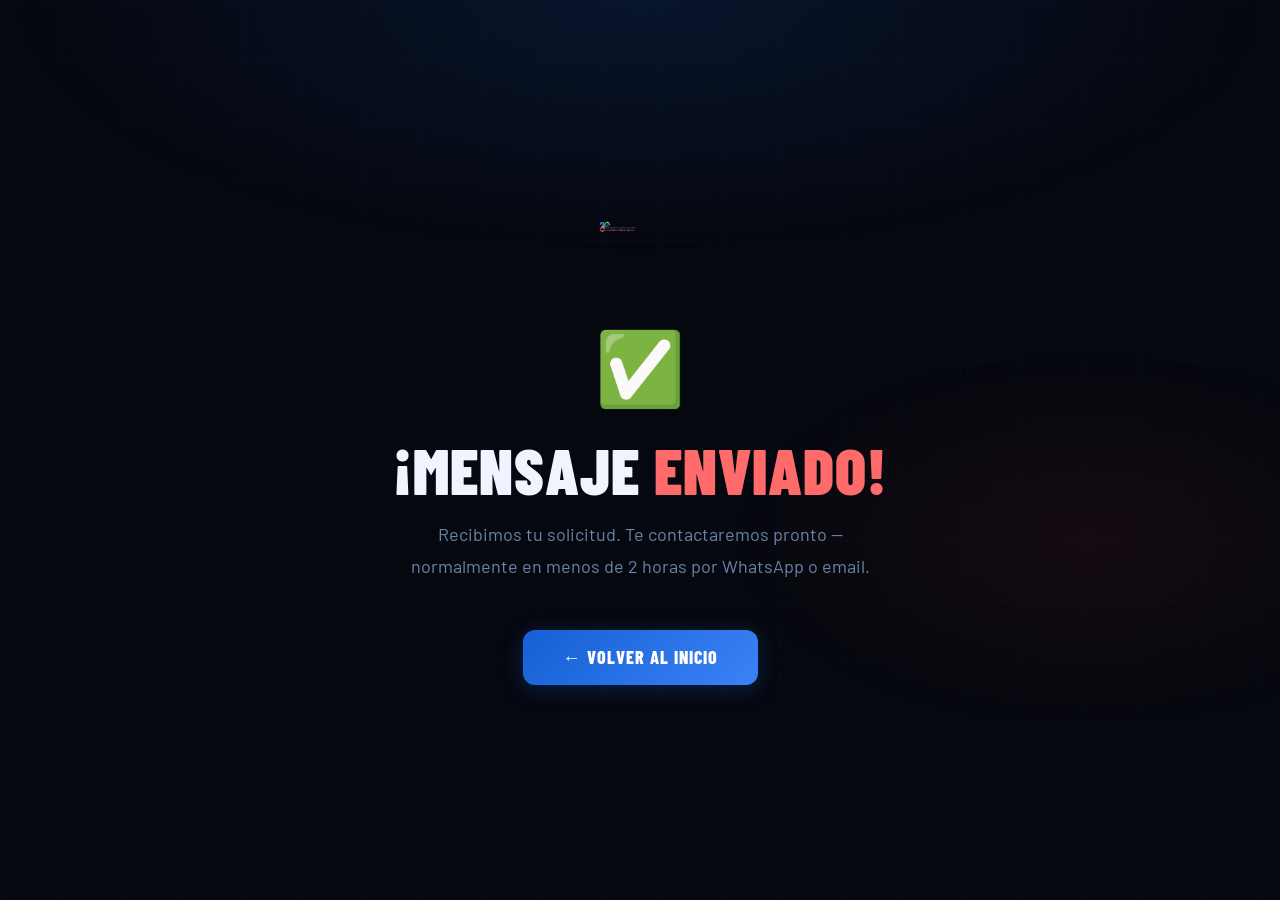
==== pages/gracias.html @ ab65d302 "fix: agregar página de confirmación formulario" ====
<!DOCTYPE html>
<html lang="es">
<head>
  <meta charset="UTF-8"/>
  <meta name="viewport" content="width=device-width, initial-scale=1.0"/>
  <title>Mensaje enviado — R.G Smart Technology</title>
  <link rel="preconnect" href="https://fonts.googleapis.com"/>
  <link rel="preconnect" href="https://fonts.gstatic.com" crossorigin/>
  <link href="https://fonts.googleapis.com/css2?family=Barlow+Condensed:wght@700;900&family=Barlow:wght@400;600&family=JetBrains+Mono:wght@500&display=swap" rel="stylesheet"/>
  <link rel="stylesheet" href="../assets/css/style.css">
  <style>
    .gracias-wrap{min-height:100vh;display:flex;flex-direction:column;align-items:center;justify-content:center;text-align:center;padding:40px 5%;position:relative;z-index:1}
    .gracias-ico{font-size:72px;margin-bottom:24px;animation:fu .6s ease forwards}
    .gracias-titulo{font-family:'Barlow Condensed',sans-serif;font-size:clamp(36px,6vw,64px);font-weight:900;text-transform:uppercase;letter-spacing:1px;margin-bottom:16px;line-height:1.05}
    .gracias-titulo span{color:var(--red-lt)}
    .gracias-sub{font-size:18px;color:var(--gray);line-height:1.75;max-width:480px;margin:0 auto 48px}
    .gracias-back{display:inline-flex;align-items:center;gap:10px;background:linear-gradient(135deg,var(--blue),var(--blue-lt));color:#fff;padding:16px 40px;border-radius:12px;font-family:'Barlow Condensed',sans-serif;font-size:18px;font-weight:800;text-transform:uppercase;letter-spacing:1px;text-decoration:none;box-shadow:0 4px 20px rgba(21,96,212,0.3);transition:transform .2s,box-shadow .2s}
    .gracias-back:hover{transform:translateY(-2px);box-shadow:0 8px 32px rgba(21,96,212,0.5)}
    .gracias-logo{margin-bottom:48px}
    .gracias-logo img{height:56px;width:auto}
  </style>
</head>
<body>

<div class="gracias-wrap">
  <div class="gracias-logo">
    <a href="../index.html"><img src="../assets/img/logo.png" alt="R.G Smart Technology"/></a>
  </div>
  <div class="gracias-ico">✅</div>
  <h1 class="gracias-titulo fu d1">¡Mensaje <span>enviado!</span></h1>
  <p class="gracias-sub fu d2">Recibimos tu solicitud. Te contactaremos pronto — normalmente en menos de 2 horas por WhatsApp o email.</p>
  <a href="../index.html" class="gracias-back fu d3">← Volver al inicio</a>
</div>

</body>
</html>
---- assets/css/style.css ----
:root{--bg:#06080F;--bg2:#0A0D1A;--card:rgba(255,255,255,0.04);--blue:#1560D4;--blue-lt:#3B82F6;--red:#E53935;--red-lt:#FF6B6B;--cyan:#00BFFF;--white:#F0F4FF;--gray:#6B84A8;--border:rgba(255,255,255,0.07);--nav-h:90px}
    *,*::before,*::after{box-sizing:border-box;margin:0;padding:0}
    html{scroll-behavior:smooth}
    body{font-family:'Barlow',sans-serif;background:var(--bg);color:var(--white);overflow-x:hidden}
    body::before{content:'';position:fixed;inset:0;z-index:0;pointer-events:none;background-image:linear-gradient(rgba(21,96,212,0.04) 1px,transparent 1px),linear-gradient(90deg,rgba(21,96,212,0.04) 1px,transparent 1px);background-size:60px 60px}
    body::after{content:'';position:fixed;inset:0;z-index:0;pointer-events:none;background:radial-gradient(ellipse 70% 40% at 50% 0%,rgba(21,96,212,0.15),transparent 70%),radial-gradient(ellipse 40% 30% at 85% 60%,rgba(229,57,53,0.07),transparent 70%)}

    /* NAV BLANCO */
    nav{position:fixed;top:0;left:0;right:0;z-index:200;height:var(--nav-h);display:flex;align-items:center;justify-content:space-between;padding:0 5%;background:#FFFFFF;box-shadow:0 2px 20px rgba(0,0,0,0.10),0 1px 0 rgba(0,0,0,0.05)}
    .nav-logo{display:flex;align-items:center;text-decoration:none}
    .nav-logo img{height:68px;width:auto;max-width:420px;object-fit:contain;display:block}
    .nav-links{display:flex;gap:32px;list-style:none}
    .nav-links a{color:#374151;font-size:14px;font-weight:600;text-decoration:none;letter-spacing:.3px;transition:color .2s;position:relative}
    .nav-links a::after{content:'';position:absolute;bottom:-3px;left:0;right:0;height:2px;background:var(--blue);transform:scaleX(0);transition:transform .25s}
    .nav-links a:hover{color:var(--blue)}
    .nav-links a:hover::after{transform:scaleX(1)}
    .nav-cta{background:linear-gradient(135deg,#128C7E,#25D366);color:#fff!important;padding:10px 24px;border-radius:9px;font-weight:700!important;font-size:14px!important;box-shadow:0 4px 16px rgba(37,211,102,0.3);transition:transform .2s,box-shadow .2s}
    .nav-cta::after{display:none!important}
    .nav-cta:hover{transform:translateY(-1px);box-shadow:0 6px 24px rgba(37,211,102,0.45)}
    @media(max-width:768px){.nav-links{display:none}}

    section{position:relative;z-index:1;padding:100px 5%}
    .tag{font-family:'JetBrains Mono',monospace;font-size:10px;letter-spacing:3px;color:var(--red-lt);text-transform:uppercase;margin-bottom:14px;display:flex;align-items:center;gap:8px}
    .tag::before{content:'';width:28px;height:2px;background:var(--red);border-radius:2px;flex-shrink:0}
    h2{font-family:'Barlow Condensed',sans-serif;font-size:clamp(30px,5vw,50px);font-weight:900;line-height:1.05;letter-spacing:.5px;text-transform:uppercase;margin-bottom:18px}
    h2 em{font-style:normal;color:var(--red-lt)}
    .lead{font-size:17px;color:var(--gray);line-height:1.75;max-width:500px}

    /* HERO */
    #hero{min-height:100vh;display:flex;flex-direction:column;justify-content:center;padding-top:calc(var(--nav-h) + 60px);padding-bottom:80px}
    .hero-badge{display:inline-flex;align-items:center;gap:8px;background:rgba(21,96,212,0.1);border:1px solid rgba(21,96,212,0.3);border-radius:999px;padding:7px 18px;width:fit-content;font-family:'JetBrains Mono',monospace;font-size:11px;color:var(--cyan);margin-bottom:32px}
    .pulse{width:7px;height:7px;background:#25D366;border-radius:50%;animation:pulse 1.8s infinite}
    @keyframes pulse{0%,100%{opacity:1;transform:scale(1)}50%{opacity:.3;transform:scale(.8)}}
    #hero h1{font-family:'Barlow Condensed',sans-serif;font-size:clamp(46px,8vw,88px);font-weight:900;line-height:.92;letter-spacing:1px;text-transform:uppercase;margin-bottom:10px}
    .accent{background:linear-gradient(90deg,var(--blue-lt),var(--cyan));-webkit-background-clip:text;-webkit-text-fill-color:transparent;background-clip:text}
    .hero-sub{font-family:'Barlow Condensed',sans-serif;font-size:clamp(18px,3vw,32px);font-weight:700;letter-spacing:4px;text-transform:uppercase;color:var(--red-lt);margin-bottom:26px}
    .hero-desc{font-size:18px;color:var(--gray);max-width:520px;line-height:1.75;margin-bottom:44px}
    .hero-btns{display:flex;gap:14px;flex-wrap:wrap;margin-bottom:72px}
    .btn-wa{display:inline-flex;align-items:center;gap:10px;background:linear-gradient(135deg,#128C7E,#25D366);color:#fff;padding:16px 32px;border-radius:12px;font-size:16px;font-weight:700;text-decoration:none;box-shadow:0 0 28px rgba(37,211,102,0.3);transition:transform .2s,box-shadow .2s}
    .btn-wa:hover{transform:translateY(-2px);box-shadow:0 0 48px rgba(37,211,102,0.5)}
    .btn-ghost{display:inline-flex;align-items:center;gap:10px;border:1px solid rgba(255,255,255,0.14);color:var(--white);padding:16px 32px;border-radius:12px;font-size:16px;font-weight:600;text-decoration:none;transition:border-color .2s,background .2s}
    .btn-ghost:hover{border-color:rgba(255,255,255,0.35);background:rgba(255,255,255,0.05)}
    .hero-stats{display:flex;gap:0;flex-wrap:wrap}
    .stat{padding:20px 36px 20px 0;margin-right:36px;border-right:1px solid var(--border)}
    .stat:last-child{border-right:none}
    .stat-n{font-family:'Barlow Condensed',sans-serif;font-size:40px;font-weight:900;line-height:1;background:linear-gradient(90deg,var(--blue-lt),var(--cyan));-webkit-background-clip:text;-webkit-text-fill-color:transparent;background-clip:text}
    .stat-l{font-size:12px;color:var(--gray);margin-top:4px;font-weight:500}

    /* SERVICIOS */
    .svc-grid{display:grid;grid-template-columns:repeat(auto-fit,minmax(260px,1fr));gap:20px;margin-top:56px}
    .svc-card{background:var(--card);border:1px solid var(--border);border-radius:20px;padding:34px 28px;position:relative;overflow:hidden;transition:transform .3s,border-color .3s,box-shadow .3s}
    .svc-card::before{content:'';position:absolute;top:0;left:0;right:0;height:3px;background:linear-gradient(90deg,var(--blue),var(--red));transform:scaleX(0);transform-origin:left;transition:transform .35s}
    .svc-card:hover{transform:translateY(-6px);border-color:rgba(255,255,255,0.14);box-shadow:0 0 40px rgba(21,96,212,0.2)}
    .svc-card:hover::before{transform:scaleX(1)}
    .svc-ico{font-size:34px;margin-bottom:18px}
    .svc-t{font-family:'Barlow Condensed',sans-serif;font-size:21px;font-weight:800;text-transform:uppercase;letter-spacing:.5px;margin-bottom:10px}
    .svc-d{font-size:14px;color:var(--gray);line-height:1.75}
    .svc-tags{display:flex;flex-wrap:wrap;gap:6px;margin-top:18px}
    .stag{font-size:11px;padding:4px 12px;border-radius:999px;font-weight:600}
    .sb{background:rgba(21,96,212,.18);color:#7AADFF;border:1px solid rgba(21,96,212,.3)}
    .sr{background:rgba(229,57,53,.14);color:#FF9090;border:1px solid rgba(229,57,53,.28)}
    .sg{background:rgba(37,211,102,.12);color:#80F0A0;border:1px solid rgba(37,211,102,.25)}

    /* POR QUÉ */
    #por-que{background:linear-gradient(180deg,transparent,rgba(21,96,212,.04),transparent)}
    .why-grid{display:grid;grid-template-columns:repeat(auto-fit,minmax(220px,1fr));gap:20px;margin-top:56px}
    .why-card{background:var(--card);border:1px solid var(--border);border-radius:20px;padding:36px 28px;text-align:center;transition:transform .3s,border-color .3s}
    .why-card:hover{transform:translateY(-4px);border-color:rgba(255,255,255,0.14)}
    .why-n{font-family:'JetBrains Mono',monospace;font-size:52px;font-weight:700;color:var(--red);opacity:.18;line-height:1;margin-bottom:6px}
    .why-t{font-family:'Barlow Condensed',sans-serif;font-size:20px;font-weight:800;text-transform:uppercase;letter-spacing:.5px;margin-bottom:10px}
    .why-d{font-size:14px;color:var(--gray);line-height:1.75}

    /* COBERTURA */
    .cover-box{margin-top:48px;background:var(--card);border:1px solid var(--border);border-radius:24px;padding:48px;display:flex;gap:48px;flex-wrap:wrap;align-items:center}
    .cover-icon{width:80px;height:80px;border-radius:20px;flex-shrink:0;background:linear-gradient(135deg,var(--blue),var(--red));display:flex;align-items:center;justify-content:center;font-size:36px}
    .cover-body h3{font-family:'Barlow Condensed',sans-serif;font-size:28px;font-weight:800;text-transform:uppercase;letter-spacing:.5px;margin-bottom:12px}
    .cover-body p{color:var(--gray);font-size:16px;line-height:1.7;max-width:480px;margin-bottom:20px}
    .chips{display:flex;flex-wrap:wrap;gap:10px}
    .chip{background:rgba(255,255,255,.05);border:1px solid var(--border);border-radius:999px;padding:7px 18px;font-size:13px;font-weight:600}

    /* CONTACTO */
    #contacto{text-align:center}
    #contacto .lead{margin:0 auto 56px}
    .c-grid{display:grid;grid-template-columns:repeat(auto-fit,minmax(180px,1fr));gap:16px;max-width:840px;margin:0 auto 48px}
    .c-card{background:var(--card);border:1px solid var(--border);border-radius:18px;padding:28px 20px;text-decoration:none;color:inherit;transition:border-color .25s,transform .25s}
    .c-card:hover{border-color:rgba(255,255,255,.24);transform:translateY(-4px)}
    .c-ico{font-size:28px;margin-bottom:12px}
    .c-lbl{font-family:'JetBrains Mono',monospace;font-size:10px;letter-spacing:2px;color:var(--gray);text-transform:uppercase;margin-bottom:6px}
    .c-val{font-size:14px;font-weight:600}
    .wa-big{display:inline-flex;align-items:center;gap:14px;background:linear-gradient(135deg,#128C7E,#25D366);color:#fff;padding:22px 52px;border-radius:16px;font-family:'Barlow Condensed',sans-serif;font-size:22px;font-weight:800;text-transform:uppercase;letter-spacing:1px;text-decoration:none;box-shadow:0 0 40px rgba(37,211,102,0.3);transition:transform .2s,box-shadow .2s}
    .wa-big:hover{transform:translateY(-3px);box-shadow:0 0 60px rgba(37,211,102,0.5)}

    /* FOOTER BLANCO */
    footer{position:relative;z-index:1;background:#FFFFFF;border-top:3px solid var(--blue);padding:28px 5%;display:flex;align-items:center;justify-content:space-between;flex-wrap:wrap;gap:20px}
    .footer-left{display:flex;align-items:center;gap:20px;flex-wrap:wrap}
    .footer-logo img{height:52px;width:auto}
    .footer-info{font-size:12px;color:#6B7280;line-height:1.6}
    .footer-info strong{color:#111827}
    .socials{display:flex;gap:10px}
    .socials a{width:42px;height:42px;border-radius:11px;background:#F3F4F6;border:1px solid #E5E7EB;display:flex;align-items:center;justify-content:center;font-size:18px;text-decoration:none;transition:border-color .2s,transform .2s,background .2s}
    .socials a:hover{background:#EEF2FF;border-color:#C7D2FE;transform:translateY(-2px)}

    /* FLOAT WA */
    .wa-float{position:fixed;bottom:28px;right:28px;z-index:300;width:62px;height:62px;border-radius:50%;text-decoration:none;background:linear-gradient(135deg,#128C7E,#25D366);display:flex;align-items:center;justify-content:center;font-size:28px;box-shadow:0 4px 24px rgba(37,211,102,0.45);animation:wapulse 2.5s infinite;transition:transform .2s}
    .wa-float:hover{transform:scale(1.1)}
    @keyframes wapulse{0%,100%{box-shadow:0 4px 24px rgba(37,211,102,0.45)}50%{box-shadow:0 4px 24px rgba(37,211,102,0.45),0 0 0 10px rgba(37,211,102,0.1)}}

    /* ANIMACIONES */
    .fu{opacity:0;transform:translateY(28px);animation:fu .75s ease forwards}
    @keyframes fu{to{opacity:1;transform:none}}
    .d1{animation-delay:.1s}.d2{animation-delay:.22s}.d3{animation-delay:.34s}.d4{animation-delay:.5s}.d5{animation-delay:.68s}

    @media(max-width:640px){
      .stat{padding:16px 20px 16px 0;margin-right:20px}
      .cover-box{flex-direction:column;text-align:center}
      .chips{justify-content:center}
      .wa-big{padding:18px 28px;font-size:18px}
      footer{flex-direction:column;text-align:center}
      .footer-left{flex-direction:column;align-items:center}
    }

    /* FORMULARIO CONTACTO */
    .form-divider{display:flex;align-items:center;gap:16px;margin:52px auto 40px;max-width:680px;color:var(--gray);font-size:11px;font-weight:600;letter-spacing:2px;text-transform:uppercase;font-family:'JetBrains Mono',monospace}
    .form-divider::before,.form-divider::after{content:'';flex:1;height:1px;background:var(--border)}
    .contact-form{max-width:680px;margin:0 auto;display:flex;flex-direction:column;gap:20px}
    .form-row{display:grid;grid-template-columns:1fr 1fr;gap:20px}
    .form-group{display:flex;flex-direction:column;gap:8px;text-align:left}
    .form-group label{font-family:'JetBrains Mono',monospace;font-size:10px;font-weight:600;letter-spacing:2px;color:var(--gray);text-transform:uppercase}
    .form-group input,.form-group select,.form-group textarea{background:rgba(255,255,255,0.04);border:1px solid var(--border);border-radius:12px;padding:14px 18px;color:var(--white);font-family:'Barlow',sans-serif;font-size:15px;outline:none;transition:border-color .2s,box-shadow .2s;width:100%}
    .form-group input::placeholder,.form-group textarea::placeholder{color:rgba(107,132,168,0.5)}
    .form-group input:focus,.form-group select:focus,.form-group textarea:focus{border-color:var(--blue);box-shadow:0 0 0 3px rgba(21,96,212,0.15)}
    .form-group select{appearance:none;background-image:url("data:image/svg+xml,%3Csvg xmlns='http://www.w3.org/2000/svg' width='12' height='12' viewBox='0 0 24 24' fill='none' stroke='%236B84A8' stroke-width='2'%3E%3Cpolyline points='6 9 12 15 18 9'%3E%3C/polyline%3E%3C/svg%3E");background-repeat:no-repeat;background-position:right 16px center;cursor:pointer}
    .form-group select option{background:#0A0D1A;color:var(--white)}
    .form-group textarea{resize:vertical;min-height:120px}
    .form-btn{background:linear-gradient(135deg,var(--blue),var(--blue-lt));color:#fff;border:none;padding:16px 48px;border-radius:12px;font-family:'Barlow Condensed',sans-serif;font-size:18px;font-weight:800;text-transform:uppercase;letter-spacing:1px;cursor:pointer;transition:transform .2s,box-shadow .2s;box-shadow:0 4px 20px rgba(21,96,212,0.3);align-self:flex-start}
    .form-btn:hover{transform:translateY(-2px);box-shadow:0 8px 32px rgba(21,96,212,0.5)}
    @media(max-width:640px){.form-row{grid-template-columns:1fr}.form-btn{align-self:stretch;text-align:center}}
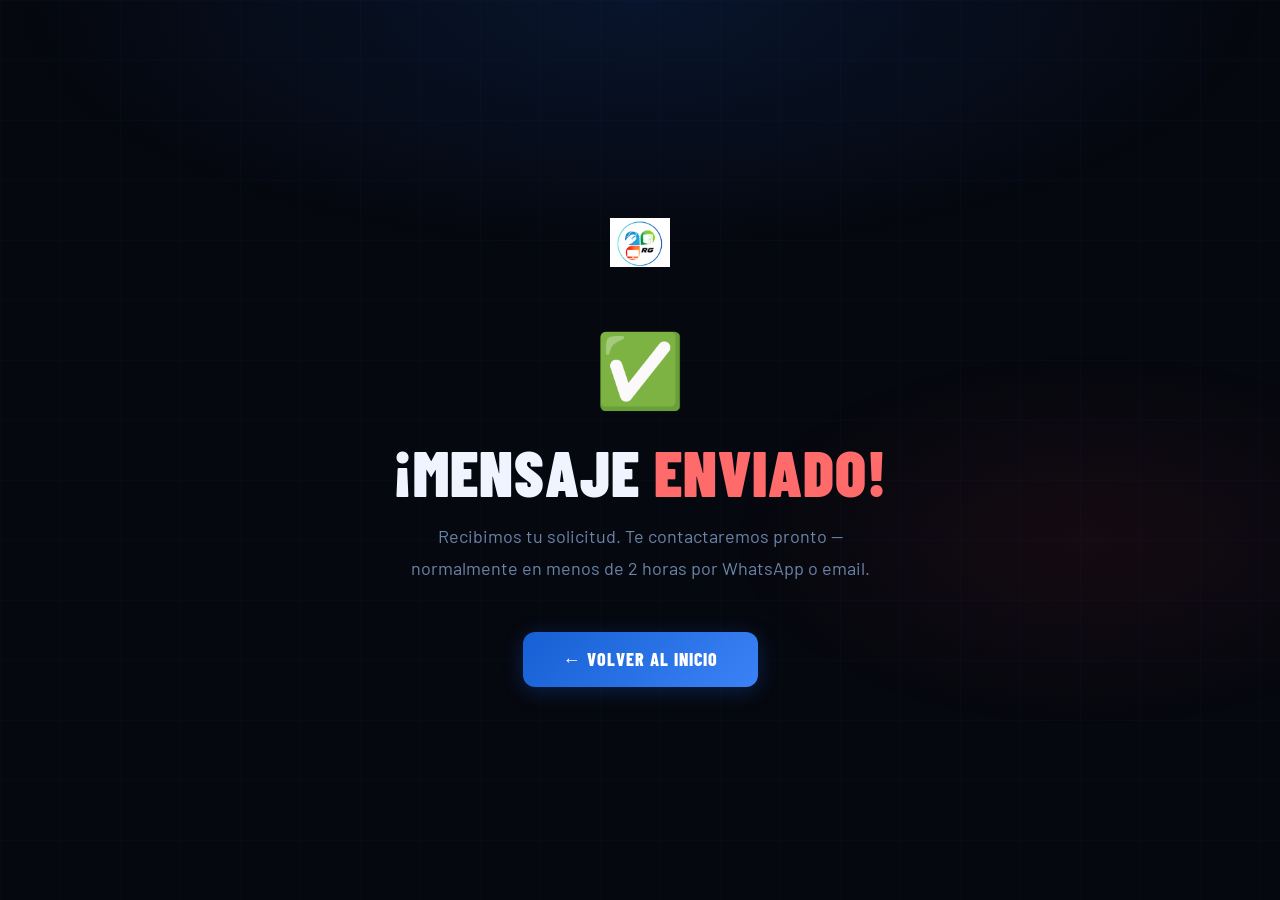
==== commit f7ab2957: "fix: whatsapp numero, patron telefono, logo gracias" ====
--- a/pages/gracias.html
+++ b/pages/gracias.html
@@ -21,16 +21,14 @@
   </style>
 </head>
 <body>
-
 <div class="gracias-wrap">
   <div class="gracias-logo">
-    <a href="../index.html"><img src="../assets/img/logo.png" alt="R.G Smart Technology"/></a>
+    <a href="../index.html"><img src="../assets/img/icono_solo.png" style="height:60px;width:60px;object-fit:contain" alt="R.G Smart Technology"/></a>
   </div>
   <div class="gracias-ico">✅</div>
   <h1 class="gracias-titulo fu d1">¡Mensaje <span>enviado!</span></h1>
   <p class="gracias-sub fu d2">Recibimos tu solicitud. Te contactaremos pronto — normalmente en menos de 2 horas por WhatsApp o email.</p>
   <a href="../index.html" class="gracias-back fu d3">← Volver al inicio</a>
 </div>
-
 </body>
-</html>
+</html>
--- a/assets/css/style.css
+++ b/assets/css/style.css
@@ -1,137 +1,140 @@
-    :root{--bg:#06080F;--bg2:#0A0D1A;--card:rgba(255,255,255,0.04);--blue:#1560D4;--blue-lt:#3B82F6;--red:#E53935;--red-lt:#FF6B6B;--cyan:#00BFFF;--white:#F0F4FF;--gray:#6B84A8;--border:rgba(255,255,255,0.07);--nav-h:90px}
-    *,*::before,*::after{box-sizing:border-box;margin:0;padding:0}
-    html{scroll-behavior:smooth}
-    body{font-family:'Barlow',sans-serif;background:var(--bg);color:var(--white);overflow-x:hidden}
-    body::before{content:'';position:fixed;inset:0;z-index:0;pointer-events:none;background-image:linear-gradient(rgba(21,96,212,0.04) 1px,transparent 1px),linear-gradient(90deg,rgba(21,96,212,0.04) 1px,transparent 1px);background-size:60px 60px}
-    body::after{content:'';position:fixed;inset:0;z-index:0;pointer-events:none;background:radial-gradient(ellipse 70% 40% at 50% 0%,rgba(21,96,212,0.15),transparent 70%),radial-gradient(ellipse 40% 30% at 85% 60%,rgba(229,57,53,0.07),transparent 70%)}
+:root{--bg:#06080F;--bg2:#0A0D1A;--card:rgba(255,255,255,0.04);--blue:#1560D4;--blue-lt:#3B82F6;--red:#E53935;--red-lt:#FF6B6B;--cyan:#00BFFF;--white:#F0F4FF;--gray:#6B84A8;--border:rgba(255,255,255,0.07);--nav-h:90px}
+*,*::before,*::after{box-sizing:border-box;margin:0;padding:0}
+html{scroll-behavior:smooth}
+body{font-family:'Barlow',sans-serif;background:var(--bg);color:var(--white);overflow-x:hidden}
+body::before{content:'';position:fixed;inset:0;z-index:0;pointer-events:none;background-image:linear-gradient(rgba(21,96,212,0.04) 1px,transparent 1px),linear-gradient(90deg,rgba(21,96,212,0.04) 1px,transparent 1px);background-size:60px 60px}
+body::after{content:'';position:fixed;inset:0;z-index:0;pointer-events:none;background:radial-gradient(ellipse 70% 40% at 50% 0%,rgba(21,96,212,0.15),transparent 70%),radial-gradient(ellipse 40% 30% at 85% 60%,rgba(229,57,53,0.07),transparent 70%)}
 
-    /* NAV BLANCO */
-    nav{position:fixed;top:0;left:0;right:0;z-index:200;height:var(--nav-h);display:flex;align-items:center;justify-content:space-between;padding:0 5%;background:#FFFFFF;box-shadow:0 2px 20px rgba(0,0,0,0.10),0 1px 0 rgba(0,0,0,0.05)}
-    .nav-logo{display:flex;align-items:center;text-decoration:none}
-    .nav-logo img{height:68px;width:auto;max-width:420px;object-fit:contain;display:block}
-    .nav-links{display:flex;gap:32px;list-style:none}
-    .nav-links a{color:#374151;font-size:14px;font-weight:600;text-decoration:none;letter-spacing:.3px;transition:color .2s;position:relative}
-    .nav-links a::after{content:'';position:absolute;bottom:-3px;left:0;right:0;height:2px;background:var(--blue);transform:scaleX(0);transition:transform .25s}
-    .nav-links a:hover{color:var(--blue)}
-    .nav-links a:hover::after{transform:scaleX(1)}
-    .nav-cta{background:linear-gradient(135deg,#128C7E,#25D366);color:#fff!important;padding:10px 24px;border-radius:9px;font-weight:700!important;font-size:14px!important;box-shadow:0 4px 16px rgba(37,211,102,0.3);transition:transform .2s,box-shadow .2s}
-    .nav-cta::after{display:none!important}
-    .nav-cta:hover{transform:translateY(-1px);box-shadow:0 6px 24px rgba(37,211,102,0.45)}
-    @media(max-width:768px){.nav-links{display:none}}
+/* NAV */
+nav{position:fixed;top:0;left:0;right:0;z-index:200;height:var(--nav-h);display:flex;align-items:center;justify-content:space-between;padding:0 5%;background:#FFFFFF;box-shadow:0 2px 20px rgba(0,0,0,0.10),0 1px 0 rgba(0,0,0,0.05)}
+.nav-logo{display:flex;align-items:center;gap:12px;text-decoration:none}
+.nav-logo img{height:72px;width:72px;object-fit:contain;flex-shrink:0}
+.nav-brand{display:flex;flex-direction:column;line-height:1.15}
+.brand-name{font-family:'Barlow Condensed',sans-serif;font-size:26px;font-weight:900;color:#1560D4;text-transform:uppercase;letter-spacing:.5px}
+.brand-slogan{font-family:'JetBrains Mono',monospace;font-size:10px;color:#6B7280;text-transform:uppercase;letter-spacing:2px;font-weight:600}
+.nav-links{display:flex;gap:32px;list-style:none}
+.nav-links a{color:#374151;font-size:14px;font-weight:600;text-decoration:none;letter-spacing:.3px;transition:color .2s;position:relative}
+.nav-links a::after{content:'';position:absolute;bottom:-3px;left:0;right:0;height:2px;background:var(--blue);transform:scaleX(0);transition:transform .25s}
+.nav-links a:hover{color:var(--blue)}
+.nav-links a:hover::after{transform:scaleX(1)}
+.nav-cta{background:linear-gradient(135deg,#128C7E,#25D366);color:#fff!important;padding:10px 24px;border-radius:9px;font-weight:700!important;font-size:14px!important;box-shadow:0 4px 16px rgba(37,211,102,0.3);transition:transform .2s,box-shadow .2s}
+.nav-cta::after{display:none!important}
+.nav-cta:hover{transform:translateY(-1px);box-shadow:0 6px 24px rgba(37,211,102,0.45)}
+@media(max-width:768px){.nav-links{display:none}.brand-name{font-size:16px}}
 
-    section{position:relative;z-index:1;padding:100px 5%}
-    .tag{font-family:'JetBrains Mono',monospace;font-size:10px;letter-spacing:3px;color:var(--red-lt);text-transform:uppercase;margin-bottom:14px;display:flex;align-items:center;gap:8px}
-    .tag::before{content:'';width:28px;height:2px;background:var(--red);border-radius:2px;flex-shrink:0}
-    h2{font-family:'Barlow Condensed',sans-serif;font-size:clamp(30px,5vw,50px);font-weight:900;line-height:1.05;letter-spacing:.5px;text-transform:uppercase;margin-bottom:18px}
-    h2 em{font-style:normal;color:var(--red-lt)}
-    .lead{font-size:17px;color:var(--gray);line-height:1.75;max-width:500px}
+section{position:relative;z-index:1;padding:100px 5%}
+.tag{font-family:'JetBrains Mono',monospace;font-size:10px;letter-spacing:3px;color:var(--red-lt);text-transform:uppercase;margin-bottom:14px;display:flex;align-items:center;gap:8px}
+.tag::before{content:'';width:28px;height:2px;background:var(--red);border-radius:2px;flex-shrink:0}
+h2{font-family:'Barlow Condensed',sans-serif;font-size:clamp(30px,5vw,50px);font-weight:900;line-height:1.05;letter-spacing:.5px;text-transform:uppercase;margin-bottom:18px}
+h2 em{font-style:normal;color:var(--red-lt)}
+.lead{font-size:17px;color:var(--gray);line-height:1.75;max-width:500px}
 
-    /* HERO */
-    #hero{min-height:100vh;display:flex;flex-direction:column;justify-content:center;padding-top:calc(var(--nav-h) + 60px);padding-bottom:80px}
-    .hero-badge{display:inline-flex;align-items:center;gap:8px;background:rgba(21,96,212,0.1);border:1px solid rgba(21,96,212,0.3);border-radius:999px;padding:7px 18px;width:fit-content;font-family:'JetBrains Mono',monospace;font-size:11px;color:var(--cyan);margin-bottom:32px}
-    .pulse{width:7px;height:7px;background:#25D366;border-radius:50%;animation:pulse 1.8s infinite}
-    @keyframes pulse{0%,100%{opacity:1;transform:scale(1)}50%{opacity:.3;transform:scale(.8)}}
-    #hero h1{font-family:'Barlow Condensed',sans-serif;font-size:clamp(46px,8vw,88px);font-weight:900;line-height:.92;letter-spacing:1px;text-transform:uppercase;margin-bottom:10px}
-    .accent{background:linear-gradient(90deg,var(--blue-lt),var(--cyan));-webkit-background-clip:text;-webkit-text-fill-color:transparent;background-clip:text}
-    .hero-sub{font-family:'Barlow Condensed',sans-serif;font-size:clamp(18px,3vw,32px);font-weight:700;letter-spacing:4px;text-transform:uppercase;color:var(--red-lt);margin-bottom:26px}
-    .hero-desc{font-size:18px;color:var(--gray);max-width:520px;line-height:1.75;margin-bottom:44px}
-    .hero-btns{display:flex;gap:14px;flex-wrap:wrap;margin-bottom:72px}
-    .btn-wa{display:inline-flex;align-items:center;gap:10px;background:linear-gradient(135deg,#128C7E,#25D366);color:#fff;padding:16px 32px;border-radius:12px;font-size:16px;font-weight:700;text-decoration:none;box-shadow:0 0 28px rgba(37,211,102,0.3);transition:transform .2s,box-shadow .2s}
-    .btn-wa:hover{transform:translateY(-2px);box-shadow:0 0 48px rgba(37,211,102,0.5)}
-    .btn-ghost{display:inline-flex;align-items:center;gap:10px;border:1px solid rgba(255,255,255,0.14);color:var(--white);padding:16px 32px;border-radius:12px;font-size:16px;font-weight:600;text-decoration:none;transition:border-color .2s,background .2s}
-    .btn-ghost:hover{border-color:rgba(255,255,255,0.35);background:rgba(255,255,255,0.05)}
-    .hero-stats{display:flex;gap:0;flex-wrap:wrap}
-    .stat{padding:20px 36px 20px 0;margin-right:36px;border-right:1px solid var(--border)}
-    .stat:last-child{border-right:none}
-    .stat-n{font-family:'Barlow Condensed',sans-serif;font-size:40px;font-weight:900;line-height:1;background:linear-gradient(90deg,var(--blue-lt),var(--cyan));-webkit-background-clip:text;-webkit-text-fill-color:transparent;background-clip:text}
-    .stat-l{font-size:12px;color:var(--gray);margin-top:4px;font-weight:500}
+/* HERO */
+#hero{min-height:100vh;display:flex;flex-direction:column;justify-content:center;padding-top:calc(var(--nav-h) + 60px);padding-bottom:80px}
+.hero-badge{display:inline-flex;align-items:center;gap:8px;background:rgba(21,96,212,0.1);border:1px solid rgba(21,96,212,0.3);border-radius:999px;padding:7px 18px;width:fit-content;font-family:'JetBrains Mono',monospace;font-size:11px;color:var(--cyan);margin-bottom:32px}
+.pulse{width:7px;height:7px;background:#25D366;border-radius:50%;animation:pulse 1.8s infinite}
+@keyframes pulse{0%,100%{opacity:1;transform:scale(1)}50%{opacity:.3;transform:scale(.8)}}
+#hero h1{font-family:'Barlow Condensed',sans-serif;font-size:clamp(46px,8vw,88px);font-weight:900;line-height:.92;letter-spacing:1px;text-transform:uppercase;margin-bottom:10px}
+.accent{background:linear-gradient(90deg,var(--blue-lt),var(--cyan));-webkit-background-clip:text;-webkit-text-fill-color:transparent;background-clip:text}
+.hero-sub{font-family:'Barlow Condensed',sans-serif;font-size:clamp(18px,3vw,32px);font-weight:700;letter-spacing:4px;text-transform:uppercase;color:var(--red-lt);margin-bottom:26px}
+.hero-desc{font-size:18px;color:var(--gray);max-width:520px;line-height:1.75;margin-bottom:44px}
+.hero-btns{display:flex;gap:14px;flex-wrap:wrap;margin-bottom:72px}
+.btn-wa{display:inline-flex;align-items:center;gap:10px;background:linear-gradient(135deg,#128C7E,#25D366);color:#fff;padding:16px 32px;border-radius:12px;font-size:16px;font-weight:700;text-decoration:none;box-shadow:0 0 28px rgba(37,211,102,0.3);transition:transform .2s,box-shadow .2s}
+.btn-wa:hover{transform:translateY(-2px);box-shadow:0 0 48px rgba(37,211,102,0.5)}
+.btn-ghost{display:inline-flex;align-items:center;gap:10px;border:1px solid rgba(255,255,255,0.14);color:var(--white);padding:16px 32px;border-radius:12px;font-size:16px;font-weight:600;text-decoration:none;transition:border-color .2s,background .2s}
+.btn-ghost:hover{border-color:rgba(255,255,255,0.35);background:rgba(255,255,255,0.05)}
+.hero-stats{display:flex;gap:0;flex-wrap:wrap}
+.stat{padding:20px 36px 20px 0;margin-right:36px;border-right:1px solid var(--border)}
+.stat:last-child{border-right:none}
+.stat-n{font-family:'Barlow Condensed',sans-serif;font-size:40px;font-weight:900;line-height:1;background:linear-gradient(90deg,var(--blue-lt),var(--cyan));-webkit-background-clip:text;-webkit-text-fill-color:transparent;background-clip:text}
+.stat-l{font-size:12px;color:var(--gray);margin-top:4px;font-weight:500}
 
-    /* SERVICIOS */
-    .svc-grid{display:grid;grid-template-columns:repeat(auto-fit,minmax(260px,1fr));gap:20px;margin-top:56px}
-    .svc-card{background:var(--card);border:1px solid var(--border);border-radius:20px;padding:34px 28px;position:relative;overflow:hidden;transition:transform .3s,border-color .3s,box-shadow .3s}
-    .svc-card::before{content:'';position:absolute;top:0;left:0;right:0;height:3px;background:linear-gradient(90deg,var(--blue),var(--red));transform:scaleX(0);transform-origin:left;transition:transform .35s}
-    .svc-card:hover{transform:translateY(-6px);border-color:rgba(255,255,255,0.14);box-shadow:0 0 40px rgba(21,96,212,0.2)}
-    .svc-card:hover::before{transform:scaleX(1)}
-    .svc-ico{font-size:34px;margin-bottom:18px}
-    .svc-t{font-family:'Barlow Condensed',sans-serif;font-size:21px;font-weight:800;text-transform:uppercase;letter-spacing:.5px;margin-bottom:10px}
-    .svc-d{font-size:14px;color:var(--gray);line-height:1.75}
-    .svc-tags{display:flex;flex-wrap:wrap;gap:6px;margin-top:18px}
-    .stag{font-size:11px;padding:4px 12px;border-radius:999px;font-weight:600}
-    .sb{background:rgba(21,96,212,.18);color:#7AADFF;border:1px solid rgba(21,96,212,.3)}
-    .sr{background:rgba(229,57,53,.14);color:#FF9090;border:1px solid rgba(229,57,53,.28)}
-    .sg{background:rgba(37,211,102,.12);color:#80F0A0;border:1px solid rgba(37,211,102,.25)}
+/* SERVICIOS */
+.svc-grid{display:grid;grid-template-columns:repeat(auto-fit,minmax(260px,1fr));gap:20px;margin-top:56px}
+.svc-card{background:var(--card);border:1px solid var(--border);border-radius:20px;padding:34px 28px;position:relative;overflow:hidden;transition:transform .3s,border-color .3s,box-shadow .3s}
+.svc-card::before{content:'';position:absolute;top:0;left:0;right:0;height:3px;background:linear-gradient(90deg,var(--blue),var(--red));transform:scaleX(0);transform-origin:left;transition:transform .35s}
+.svc-card:hover{transform:translateY(-6px);border-color:rgba(255,255,255,0.14);box-shadow:0 0 40px rgba(21,96,212,0.2)}
+.svc-card:hover::before{transform:scaleX(1)}
+.svc-ico{font-size:34px;margin-bottom:18px}
+.svc-t{font-family:'Barlow Condensed',sans-serif;font-size:21px;font-weight:800;text-transform:uppercase;letter-spacing:.5px;margin-bottom:10px}
+.svc-d{font-size:14px;color:var(--gray);line-height:1.75}
+.svc-tags{display:flex;flex-wrap:wrap;gap:6px;margin-top:18px}
+.stag{font-size:11px;padding:4px 12px;border-radius:999px;font-weight:600}
+.sb{background:rgba(21,96,212,.18);color:#7AADFF;border:1px solid rgba(21,96,212,.3)}
+.sr{background:rgba(229,57,53,.14);color:#FF9090;border:1px solid rgba(229,57,53,.28)}
+.sg{background:rgba(37,211,102,.12);color:#80F0A0;border:1px solid rgba(37,211,102,.25)}
 
-    /* POR QUÉ */
-    #por-que{background:linear-gradient(180deg,transparent,rgba(21,96,212,.04),transparent)}
-    .why-grid{display:grid;grid-template-columns:repeat(auto-fit,minmax(220px,1fr));gap:20px;margin-top:56px}
-    .why-card{background:var(--card);border:1px solid var(--border);border-radius:20px;padding:36px 28px;text-align:center;transition:transform .3s,border-color .3s}
-    .why-card:hover{transform:translateY(-4px);border-color:rgba(255,255,255,0.14)}
-    .why-n{font-family:'JetBrains Mono',monospace;font-size:52px;font-weight:700;color:var(--red);opacity:.18;line-height:1;margin-bottom:6px}
-    .why-t{font-family:'Barlow Condensed',sans-serif;font-size:20px;font-weight:800;text-transform:uppercase;letter-spacing:.5px;margin-bottom:10px}
-    .why-d{font-size:14px;color:var(--gray);line-height:1.75}
+/* POR QUE */
+#por-que{background:linear-gradient(180deg,transparent,rgba(21,96,212,.04),transparent)}
+.why-grid{display:grid;grid-template-columns:repeat(auto-fit,minmax(220px,1fr));gap:20px;margin-top:56px}
+.why-card{background:var(--card);border:1px solid var(--border);border-radius:20px;padding:36px 28px;text-align:center;transition:transform .3s,border-color .3s}
+.why-card:hover{transform:translateY(-4px);border-color:rgba(255,255,255,0.14)}
+.why-n{font-family:'JetBrains Mono',monospace;font-size:52px;font-weight:700;color:var(--red);opacity:.18;line-height:1;margin-bottom:6px}
+.why-t{font-family:'Barlow Condensed',sans-serif;font-size:20px;font-weight:800;text-transform:uppercase;letter-spacing:.5px;margin-bottom:10px}
+.why-d{font-size:14px;color:var(--gray);line-height:1.75}
 
-    /* COBERTURA */
-    .cover-box{margin-top:48px;background:var(--card);border:1px solid var(--border);border-radius:24px;padding:48px;display:flex;gap:48px;flex-wrap:wrap;align-items:center}
-    .cover-icon{width:80px;height:80px;border-radius:20px;flex-shrink:0;background:linear-gradient(135deg,var(--blue),var(--red));display:flex;align-items:center;justify-content:center;font-size:36px}
-    .cover-body h3{font-family:'Barlow Condensed',sans-serif;font-size:28px;font-weight:800;text-transform:uppercase;letter-spacing:.5px;margin-bottom:12px}
-    .cover-body p{color:var(--gray);font-size:16px;line-height:1.7;max-width:480px;margin-bottom:20px}
-    .chips{display:flex;flex-wrap:wrap;gap:10px}
-    .chip{background:rgba(255,255,255,.05);border:1px solid var(--border);border-radius:999px;padding:7px 18px;font-size:13px;font-weight:600}
+/* COBERTURA */
+.cover-box{margin-top:48px;background:var(--card);border:1px solid var(--border);border-radius:24px;padding:48px;display:flex;gap:48px;flex-wrap:wrap;align-items:center}
+.cover-icon{width:80px;height:80px;border-radius:20px;flex-shrink:0;background:linear-gradient(135deg,var(--blue),var(--red));display:flex;align-items:center;justify-content:center;font-size:36px}
+.cover-body h3{font-family:'Barlow Condensed',sans-serif;font-size:28px;font-weight:800;text-transform:uppercase;letter-spacing:.5px;margin-bottom:12px}
+.cover-body p{color:var(--gray);font-size:16px;line-height:1.7;max-width:480px;margin-bottom:20px}
+.chips{display:flex;flex-wrap:wrap;gap:10px}
+.chip{background:rgba(255,255,255,.05);border:1px solid var(--border);border-radius:999px;padding:7px 18px;font-size:13px;font-weight:600}
 
-    /* CONTACTO */
-    #contacto{text-align:center}
-    #contacto .lead{margin:0 auto 56px}
-    .c-grid{display:grid;grid-template-columns:repeat(auto-fit,minmax(180px,1fr));gap:16px;max-width:840px;margin:0 auto 48px}
-    .c-card{background:var(--card);border:1px solid var(--border);border-radius:18px;padding:28px 20px;text-decoration:none;color:inherit;transition:border-color .25s,transform .25s}
-    .c-card:hover{border-color:rgba(255,255,255,.24);transform:translateY(-4px)}
-    .c-ico{font-size:28px;margin-bottom:12px}
-    .c-lbl{font-family:'JetBrains Mono',monospace;font-size:10px;letter-spacing:2px;color:var(--gray);text-transform:uppercase;margin-bottom:6px}
-    .c-val{font-size:14px;font-weight:600}
-    .wa-big{display:inline-flex;align-items:center;gap:14px;background:linear-gradient(135deg,#128C7E,#25D366);color:#fff;padding:22px 52px;border-radius:16px;font-family:'Barlow Condensed',sans-serif;font-size:22px;font-weight:800;text-transform:uppercase;letter-spacing:1px;text-decoration:none;box-shadow:0 0 40px rgba(37,211,102,0.3);transition:transform .2s,box-shadow .2s}
-    .wa-big:hover{transform:translateY(-3px);box-shadow:0 0 60px rgba(37,211,102,0.5)}
+/* CONTACTO */
+#contacto{text-align:center}
+#contacto .lead{margin:0 auto 56px}
+.c-grid{display:grid;grid-template-columns:repeat(auto-fit,minmax(180px,1fr));gap:16px;max-width:840px;margin:0 auto 48px}
+.c-card{background:var(--card);border:1px solid var(--border);border-radius:18px;padding:28px 20px;text-decoration:none;color:inherit;transition:border-color .25s,transform .25s}
+.c-card:hover{border-color:rgba(255,255,255,.24);transform:translateY(-4px)}
+.c-ico{font-size:28px;margin-bottom:12px}
+.c-lbl{font-family:'JetBrains Mono',monospace;font-size:10px;letter-spacing:2px;color:var(--gray);text-transform:uppercase;margin-bottom:6px}
+.c-val{font-size:14px;font-weight:600}
+.wa-big{display:inline-flex;align-items:center;gap:14px;background:linear-gradient(135deg,#128C7E,#25D366);color:#fff;padding:22px 52px;border-radius:16px;font-family:'Barlow Condensed',sans-serif;font-size:22px;font-weight:800;text-transform:uppercase;letter-spacing:1px;text-decoration:none;box-shadow:0 0 40px rgba(37,211,102,0.3);transition:transform .2s,box-shadow .2s}
+.wa-big:hover{transform:translateY(-3px);box-shadow:0 0 60px rgba(37,211,102,0.5)}
 
-    /* FOOTER BLANCO */
-    footer{position:relative;z-index:1;background:#FFFFFF;border-top:3px solid var(--blue);padding:28px 5%;display:flex;align-items:center;justify-content:space-between;flex-wrap:wrap;gap:20px}
-    .footer-left{display:flex;align-items:center;gap:20px;flex-wrap:wrap}
-    .footer-logo img{height:52px;width:auto}
-    .footer-info{font-size:12px;color:#6B7280;line-height:1.6}
-    .footer-info strong{color:#111827}
-    .socials{display:flex;gap:10px}
-    .socials a{width:42px;height:42px;border-radius:11px;background:#F3F4F6;border:1px solid #E5E7EB;display:flex;align-items:center;justify-content:center;font-size:18px;text-decoration:none;transition:border-color .2s,transform .2s,background .2s}
-    .socials a:hover{background:#EEF2FF;border-color:#C7D2FE;transform:translateY(-2px)}
+/* FOOTER BLANCO */
+footer{position:relative;z-index:1;background:#FFFFFF;border-top:3px solid var(--blue);padding:28px 5%;display:flex;align-items:center;justify-content:space-between;flex-wrap:wrap;gap:20px}
+.footer-left{display:flex;align-items:center;gap:20px;flex-wrap:wrap}
+.footer-logo img{height:68px;width:68px;object-fit:contain}
+.footer-info{font-size:12px;color:#6B7280;line-height:1.6}
+.footer-info strong{color:#111827}
+.socials{display:flex;gap:10px}
+.socials a{width:42px;height:42px;border-radius:11px;background:#F3F4F6;border:1px solid #E5E7EB;display:flex;align-items:center;justify-content:center;font-size:18px;text-decoration:none;transition:border-color .2s,transform .2s,background .2s}
+.socials a:hover{background:#EEF2FF;border-color:#C7D2FE;transform:translateY(-2px)}
 
-    /* FLOAT WA */
-    .wa-float{position:fixed;bottom:28px;right:28px;z-index:300;width:62px;height:62px;border-radius:50%;text-decoration:none;background:linear-gradient(135deg,#128C7E,#25D366);display:flex;align-items:center;justify-content:center;font-size:28px;box-shadow:0 4px 24px rgba(37,211,102,0.45);animation:wapulse 2.5s infinite;transition:transform .2s}
-    .wa-float:hover{transform:scale(1.1)}
-    @keyframes wapulse{0%,100%{box-shadow:0 4px 24px rgba(37,211,102,0.45)}50%{box-shadow:0 4px 24px rgba(37,211,102,0.45),0 0 0 10px rgba(37,211,102,0.1)}}
+/* FLOAT WA */
+.wa-float{position:fixed;bottom:28px;right:28px;z-index:300;width:62px;height:62px;border-radius:50%;text-decoration:none;background:linear-gradient(135deg,#128C7E,#25D366);display:flex;align-items:center;justify-content:center;font-size:28px;box-shadow:0 4px 24px rgba(37,211,102,0.45);animation:wapulse 2.5s infinite;transition:transform .2s}
+.wa-float:hover{transform:scale(1.1)}
+@keyframes wapulse{0%,100%{box-shadow:0 4px 24px rgba(37,211,102,0.45)}50%{box-shadow:0 4px 24px rgba(37,211,102,0.45),0 0 0 10px rgba(37,211,102,0.1)}}
 
-    /* ANIMACIONES */
-    .fu{opacity:0;transform:translateY(28px);animation:fu .75s ease forwards}
-    @keyframes fu{to{opacity:1;transform:none}}
-    .d1{animation-delay:.1s}.d2{animation-delay:.22s}.d3{animation-delay:.34s}.d4{animation-delay:.5s}.d5{animation-delay:.68s}
+/* ANIMACIONES */
+.fu{opacity:0;transform:translateY(28px);animation:fu .75s ease forwards}
+@keyframes fu{to{opacity:1;transform:none}}
+.d1{animation-delay:.1s}.d2{animation-delay:.22s}.d3{animation-delay:.34s}.d4{animation-delay:.5s}.d5{animation-delay:.68s}
 
-    @media(max-width:640px){
-      .stat{padding:16px 20px 16px 0;margin-right:20px}
-      .cover-box{flex-direction:column;text-align:center}
-      .chips{justify-content:center}
-      .wa-big{padding:18px 28px;font-size:18px}
-      footer{flex-direction:column;text-align:center}
-      .footer-left{flex-direction:column;align-items:center}
-    }
+@media(max-width:640px){
+  .stat{padding:16px 20px 16px 0;margin-right:20px}
+  .cover-box{flex-direction:column;text-align:center}
+  .chips{justify-content:center}
+  .wa-big{padding:18px 28px;font-size:18px}
+  footer{flex-direction:column;text-align:center}
+  .footer-left{flex-direction:column;align-items:center}
+}
 
-    /* FORMULARIO CONTACTO */
-    .form-divider{display:flex;align-items:center;gap:16px;margin:52px auto 40px;max-width:680px;color:var(--gray);font-size:11px;font-weight:600;letter-spacing:2px;text-transform:uppercase;font-family:'JetBrains Mono',monospace}
-    .form-divider::before,.form-divider::after{content:'';flex:1;height:1px;background:var(--border)}
-    .contact-form{max-width:680px;margin:0 auto;display:flex;flex-direction:column;gap:20px}
-    .form-row{display:grid;grid-template-columns:1fr 1fr;gap:20px}
-    .form-group{display:flex;flex-direction:column;gap:8px;text-align:left}
-    .form-group label{font-family:'JetBrains Mono',monospace;font-size:10px;font-weight:600;letter-spacing:2px;color:var(--gray);text-transform:uppercase}
-    .form-group input,.form-group select,.form-group textarea{background:rgba(255,255,255,0.04);border:1px solid var(--border);border-radius:12px;padding:14px 18px;color:var(--white);font-family:'Barlow',sans-serif;font-size:15px;outline:none;transition:border-color .2s,box-shadow .2s;width:100%}
-    .form-group input::placeholder,.form-group textarea::placeholder{color:rgba(107,132,168,0.5)}
-    .form-group input:focus,.form-group select:focus,.form-group textarea:focus{border-color:var(--blue);box-shadow:0 0 0 3px rgba(21,96,212,0.15)}
-    .form-group select{appearance:none;background-image:url("data:image/svg+xml,%3Csvg xmlns='http://www.w3.org/2000/svg' width='12' height='12' viewBox='0 0 24 24' fill='none' stroke='%236B84A8' stroke-width='2'%3E%3Cpolyline points='6 9 12 15 18 9'%3E%3C/polyline%3E%3C/svg%3E");background-repeat:no-repeat;background-position:right 16px center;cursor:pointer}
-    .form-group select option{background:#0A0D1A;color:var(--white)}
-    .form-group textarea{resize:vertical;min-height:120px}
-    .form-btn{background:linear-gradient(135deg,var(--blue),var(--blue-lt));color:#fff;border:none;padding:16px 48px;border-radius:12px;font-family:'Barlow Condensed',sans-serif;font-size:18px;font-weight:800;text-transform:uppercase;letter-spacing:1px;cursor:pointer;transition:transform .2s,box-shadow .2s;box-shadow:0 4px 20px rgba(21,96,212,0.3);align-self:flex-start}
-    .form-btn:hover{transform:translateY(-2px);box-shadow:0 8px 32px rgba(21,96,212,0.5)}
-    @media(max-width:640px){.form-row{grid-template-columns:1fr}.form-btn{align-self:stretch;text-align:center}}
+/* FORMULARIO */
+.form-divider{display:flex;align-items:center;gap:16px;margin:52px auto 40px;max-width:680px;color:var(--gray);font-size:11px;font-weight:600;letter-spacing:2px;text-transform:uppercase;font-family:'JetBrains Mono',monospace}
+.form-divider::before,.form-divider::after{content:'';flex:1;height:1px;background:var(--border)}
+.contact-form{max-width:680px;margin:0 auto;display:flex;flex-direction:column;gap:20px}
+.form-row{display:grid;grid-template-columns:1fr 1fr;gap:20px}
+.form-group{display:flex;flex-direction:column;gap:8px;text-align:left}
+.form-group label{font-family:'JetBrains Mono',monospace;font-size:10px;font-weight:600;letter-spacing:2px;color:var(--gray);text-transform:uppercase}
+.form-group input,.form-group select,.form-group textarea{background:rgba(255,255,255,0.04);border:1px solid var(--border);border-radius:12px;padding:14px 18px;color:var(--white);font-family:'Barlow',sans-serif;font-size:15px;outline:none;transition:border-color .2s,box-shadow .2s;width:100%}
+.form-group input::placeholder,.form-group textarea::placeholder{color:rgba(107,132,168,0.5)}
+.form-group input:focus,.form-group select:focus,.form-group textarea:focus{border-color:var(--blue);box-shadow:0 0 0 3px rgba(21,96,212,0.15)}
+.form-group select{appearance:none;background-image:url("data:image/svg+xml,%3Csvg xmlns='http://www.w3.org/2000/svg' width='12' height='12' viewBox='0 0 24 24' fill='none' stroke='%236B84A8' stroke-width='2'%3E%3Cpolyline points='6 9 12 15 18 9'%3E%3C/polyline%3E%3C/svg%3E");background-repeat:no-repeat;background-position:right 16px center;cursor:pointer}
+.form-group select option{background:#0A0D1A;color:var(--white)}
+.form-group textarea{resize:vertical;min-height:120px}
+.form-btn{background:linear-gradient(135deg,var(--blue),var(--blue-lt));color:#fff;border:none;padding:16px 48px;border-radius:12px;font-family:'Barlow Condensed',sans-serif;font-size:18px;font-weight:800;text-transform:uppercase;letter-spacing:1px;cursor:pointer;transition:transform .2s,box-shadow .2s;box-shadow:0 4px 20px rgba(21,96,212,0.3);align-self:flex-start}
+.form-btn:hover{transform:translateY(-2px);box-shadow:0 8px 32px rgba(21,96,212,0.5)}
+@media(max-width:640px){.form-row{grid-template-columns:1fr}.form-btn{align-self:stretch;text-align:center}}
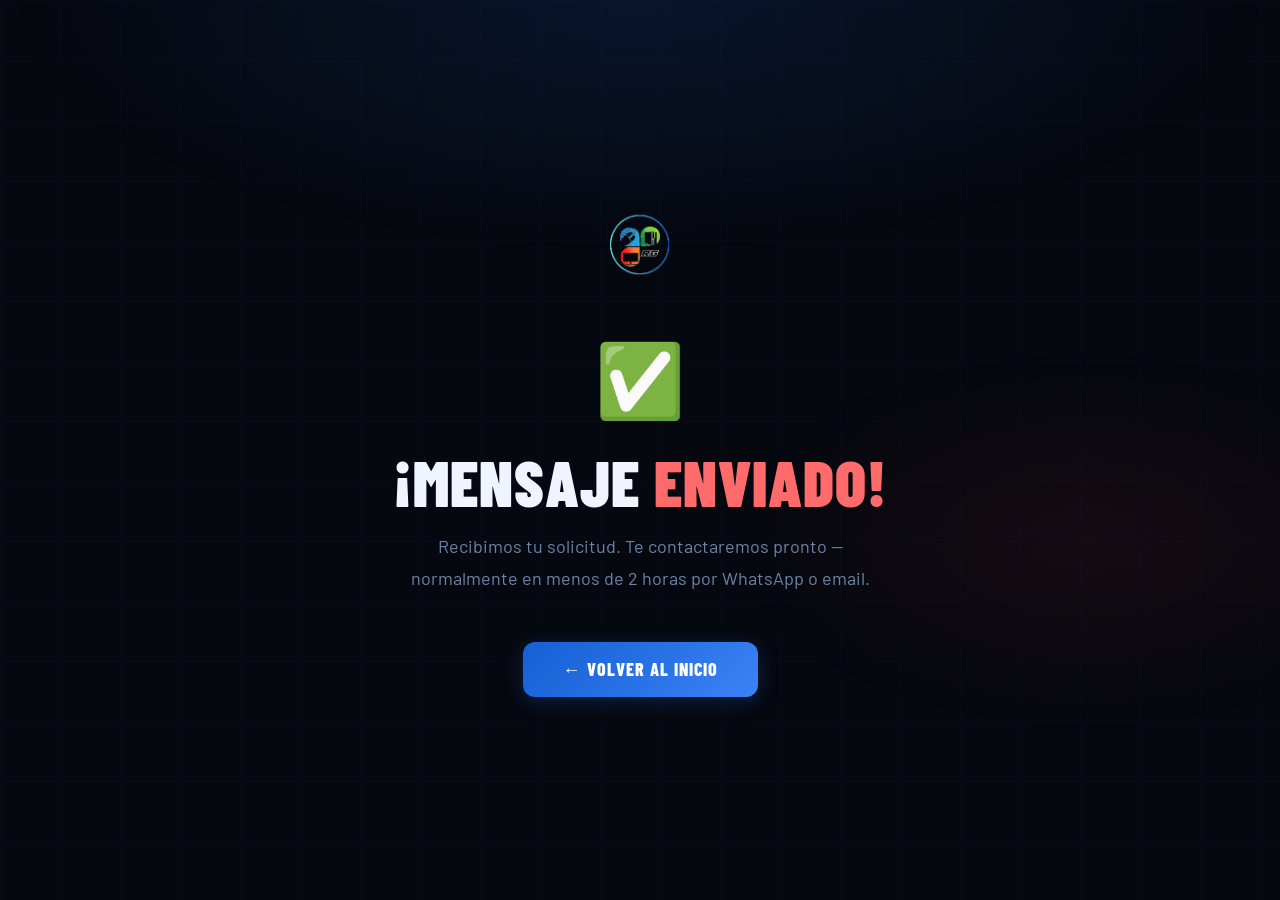
==== commit 3811aba4: "@ feat: menu hamburguesa, 6 servicios completos, copyright 2026 Co-Authored-By: Claude Opus 4.7 <nor" ====
--- a/pages/gracias.html
+++ b/pages/gracias.html
@@ -23,7 +23,7 @@
 <body>
 <div class="gracias-wrap">
   <div class="gracias-logo">
-    <a href="../index.html"><img src="../assets/img/icono_solo.png" style="height:60px;width:60px;object-fit:contain" alt="R.G Smart Technology"/></a>
+    <a href="../index.html"><img src="../assets/img/icono_solo.png" style="height:80px;width:80px;object-fit:contain;background:transparent" alt="R.G Smart Technology"/></a>
   </div>
   <div class="gracias-ico">✅</div>
   <h1 class="gracias-titulo fu d1">¡Mensaje <span>enviado!</span></h1>
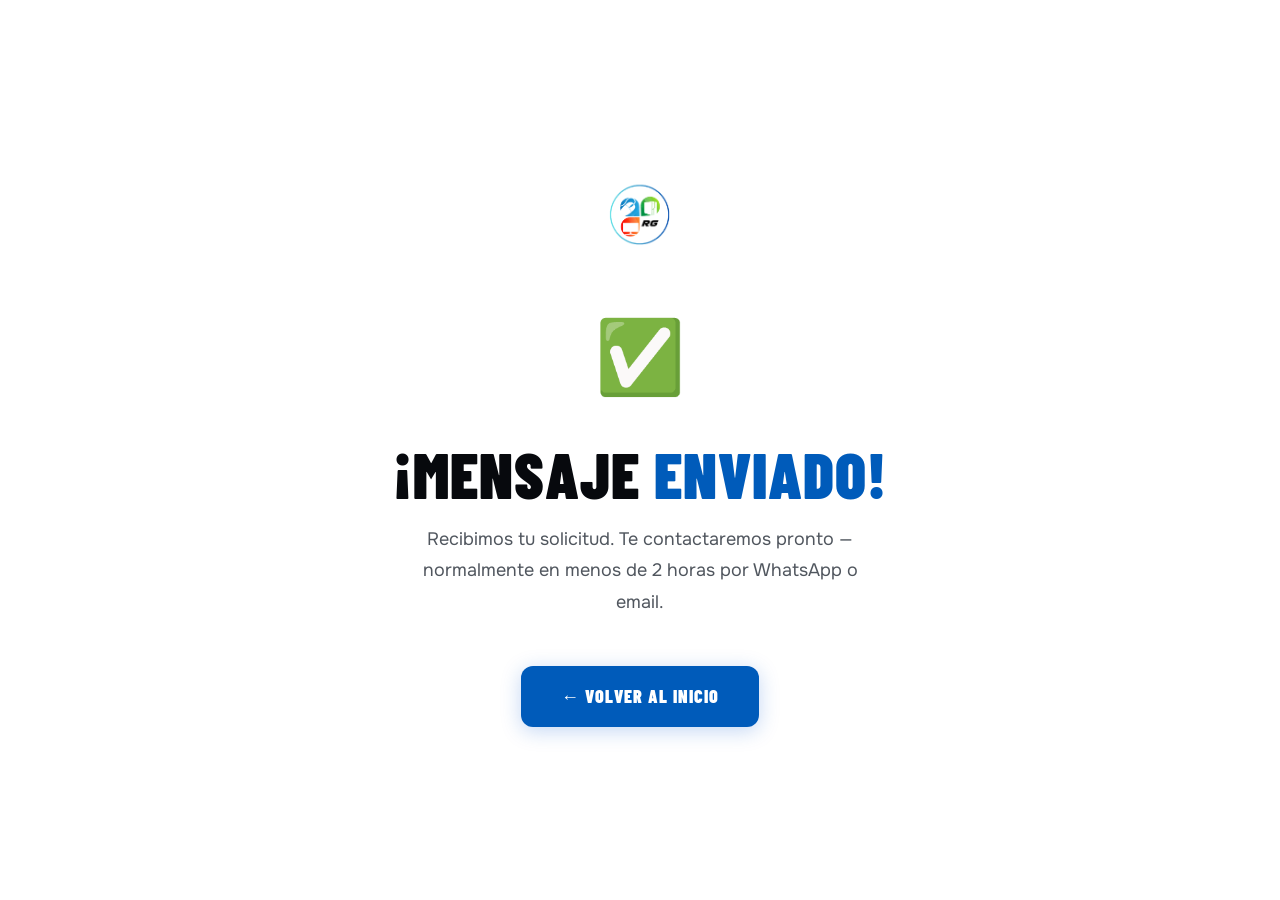
==== commit 9acbdbca: "feat: redesign visual completo — fuentes locales, paleta OKLCH, testimonios - Migra Google Fonts CDN" ====
--- a/pages/gracias.html
+++ b/pages/gracias.html
@@ -4,18 +4,15 @@
   <meta charset="UTF-8"/>
   <meta name="viewport" content="width=device-width, initial-scale=1.0"/>
   <title>Mensaje enviado — R.G Smart Technology</title>
-  <link rel="preconnect" href="https://fonts.googleapis.com"/>
-  <link rel="preconnect" href="https://fonts.gstatic.com" crossorigin/>
-  <link href="https://fonts.googleapis.com/css2?family=Barlow+Condensed:wght@700;900&family=Barlow:wght@400;600&family=JetBrains+Mono:wght@500&display=swap" rel="stylesheet"/>
   <link rel="stylesheet" href="../assets/css/style.css">
   <style>
     .gracias-wrap{min-height:100vh;display:flex;flex-direction:column;align-items:center;justify-content:center;text-align:center;padding:40px 5%;position:relative;z-index:1}
-    .gracias-ico{font-size:72px;margin-bottom:24px;animation:fu .6s ease forwards}
-    .gracias-titulo{font-family:'Barlow Condensed',sans-serif;font-size:clamp(36px,6vw,64px);font-weight:900;text-transform:uppercase;letter-spacing:1px;margin-bottom:16px;line-height:1.05}
-    .gracias-titulo span{color:var(--red-lt)}
-    .gracias-sub{font-size:18px;color:var(--gray);line-height:1.75;max-width:480px;margin:0 auto 48px}
-    .gracias-back{display:inline-flex;align-items:center;gap:10px;background:linear-gradient(135deg,var(--blue),var(--blue-lt));color:#fff;padding:16px 40px;border-radius:12px;font-family:'Barlow Condensed',sans-serif;font-size:18px;font-weight:800;text-transform:uppercase;letter-spacing:1px;text-decoration:none;box-shadow:0 4px 20px rgba(21,96,212,0.3);transition:transform .2s,box-shadow .2s}
-    .gracias-back:hover{transform:translateY(-2px);box-shadow:0 8px 32px rgba(21,96,212,0.5)}
+    .gracias-ico{font-size:72px;margin-bottom:24px}
+    .gracias-titulo{font-family:'Barlow Condensed',sans-serif;font-size:clamp(36px,6vw,64px);font-weight:900;text-transform:uppercase;letter-spacing:1px;margin-bottom:16px;line-height:1.05;color:var(--ink)}
+    .gracias-titulo span{color:var(--blue)}
+    .gracias-sub{font-size:18px;color:var(--ink-muted);line-height:1.75;max-width:480px;margin:0 auto 48px}
+    .gracias-back{display:inline-flex;align-items:center;gap:10px;background:var(--blue);color:#fff;padding:16px 40px;border-radius:12px;font-family:'Barlow Condensed',sans-serif;font-size:18px;font-weight:800;text-transform:uppercase;letter-spacing:1px;text-decoration:none;box-shadow:0 4px 20px rgba(21,96,212,0.25);transition:transform .2s,box-shadow .2s,background .2s}
+    .gracias-back:hover{background:var(--blue-dk);transform:translateY(-2px);box-shadow:0 8px 32px rgba(21,96,212,0.40)}
     .gracias-logo{margin-bottom:48px}
     .gracias-logo img{height:56px;width:auto}
   </style>
--- a/assets/css/style.css
+++ b/assets/css/style.css
@@ -1,140 +1,790 @@
-:root{--bg:#06080F;--bg2:#0A0D1A;--card:rgba(255,255,255,0.04);--blue:#1560D4;--blue-lt:#3B82F6;--red:#E53935;--red-lt:#FF6B6B;--cyan:#00BFFF;--white:#F0F4FF;--gray:#6B84A8;--border:rgba(255,255,255,0.07);--nav-h:90px}
-*,*::before,*::after{box-sizing:border-box;margin:0;padding:0}
-html{scroll-behavior:smooth}
-body{font-family:'Barlow',sans-serif;background:var(--bg);color:var(--white);overflow-x:hidden}
-body::before{content:'';position:fixed;inset:0;z-index:0;pointer-events:none;background-image:linear-gradient(rgba(21,96,212,0.04) 1px,transparent 1px),linear-gradient(90deg,rgba(21,96,212,0.04) 1px,transparent 1px);background-size:60px 60px}
-body::after{content:'';position:fixed;inset:0;z-index:0;pointer-events:none;background:radial-gradient(ellipse 70% 40% at 50% 0%,rgba(21,96,212,0.15),transparent 70%),radial-gradient(ellipse 40% 30% at 85% 60%,rgba(229,57,53,0.07),transparent 70%)}
-
-/* NAV */
-nav{position:fixed;top:0;left:0;right:0;z-index:200;height:var(--nav-h);display:flex;align-items:center;justify-content:space-between;padding:0 5%;background:#FFFFFF;box-shadow:0 2px 20px rgba(0,0,0,0.10),0 1px 0 rgba(0,0,0,0.05)}
-.nav-logo{display:flex;align-items:center;gap:12px;text-decoration:none}
-.nav-logo img{height:72px;width:72px;object-fit:contain;flex-shrink:0}
-.nav-brand{display:flex;flex-direction:column;line-height:1.15}
-.brand-name{font-family:'Barlow Condensed',sans-serif;font-size:26px;font-weight:900;color:#1560D4;text-transform:uppercase;letter-spacing:.5px}
-.brand-slogan{font-family:'JetBrains Mono',monospace;font-size:10px;color:#6B7280;text-transform:uppercase;letter-spacing:2px;font-weight:600}
-.nav-links{display:flex;gap:32px;list-style:none}
-.nav-links a{color:#374151;font-size:14px;font-weight:600;text-decoration:none;letter-spacing:.3px;transition:color .2s;position:relative}
-.nav-links a::after{content:'';position:absolute;bottom:-3px;left:0;right:0;height:2px;background:var(--blue);transform:scaleX(0);transition:transform .25s}
-.nav-links a:hover{color:var(--blue)}
-.nav-links a:hover::after{transform:scaleX(1)}
-.nav-cta{background:linear-gradient(135deg,#128C7E,#25D366);color:#fff!important;padding:10px 24px;border-radius:9px;font-weight:700!important;font-size:14px!important;box-shadow:0 4px 16px rgba(37,211,102,0.3);transition:transform .2s,box-shadow .2s}
-.nav-cta::after{display:none!important}
-.nav-cta:hover{transform:translateY(-1px);box-shadow:0 6px 24px rgba(37,211,102,0.45)}
-@media(max-width:768px){.nav-links{display:none}.brand-name{font-size:16px}}
-
-section{position:relative;z-index:1;padding:100px 5%}
-.tag{font-family:'JetBrains Mono',monospace;font-size:10px;letter-spacing:3px;color:var(--red-lt);text-transform:uppercase;margin-bottom:14px;display:flex;align-items:center;gap:8px}
-.tag::before{content:'';width:28px;height:2px;background:var(--red);border-radius:2px;flex-shrink:0}
-h2{font-family:'Barlow Condensed',sans-serif;font-size:clamp(30px,5vw,50px);font-weight:900;line-height:1.05;letter-spacing:.5px;text-transform:uppercase;margin-bottom:18px}
-h2 em{font-style:normal;color:var(--red-lt)}
-.lead{font-size:17px;color:var(--gray);line-height:1.75;max-width:500px}
-
-/* HERO */
-#hero{min-height:100vh;display:flex;flex-direction:column;justify-content:center;padding-top:calc(var(--nav-h) + 60px);padding-bottom:80px}
-.hero-badge{display:inline-flex;align-items:center;gap:8px;background:rgba(21,96,212,0.1);border:1px solid rgba(21,96,212,0.3);border-radius:999px;padding:7px 18px;width:fit-content;font-family:'JetBrains Mono',monospace;font-size:11px;color:var(--cyan);margin-bottom:32px}
-.pulse{width:7px;height:7px;background:#25D366;border-radius:50%;animation:pulse 1.8s infinite}
-@keyframes pulse{0%,100%{opacity:1;transform:scale(1)}50%{opacity:.3;transform:scale(.8)}}
-#hero h1{font-family:'Barlow Condensed',sans-serif;font-size:clamp(46px,8vw,88px);font-weight:900;line-height:.92;letter-spacing:1px;text-transform:uppercase;margin-bottom:10px}
-.accent{background:linear-gradient(90deg,var(--blue-lt),var(--cyan));-webkit-background-clip:text;-webkit-text-fill-color:transparent;background-clip:text}
-.hero-sub{font-family:'Barlow Condensed',sans-serif;font-size:clamp(18px,3vw,32px);font-weight:700;letter-spacing:4px;text-transform:uppercase;color:var(--red-lt);margin-bottom:26px}
-.hero-desc{font-size:18px;color:var(--gray);max-width:520px;line-height:1.75;margin-bottom:44px}
-.hero-btns{display:flex;gap:14px;flex-wrap:wrap;margin-bottom:72px}
-.btn-wa{display:inline-flex;align-items:center;gap:10px;background:linear-gradient(135deg,#128C7E,#25D366);color:#fff;padding:16px 32px;border-radius:12px;font-size:16px;font-weight:700;text-decoration:none;box-shadow:0 0 28px rgba(37,211,102,0.3);transition:transform .2s,box-shadow .2s}
-.btn-wa:hover{transform:translateY(-2px);box-shadow:0 0 48px rgba(37,211,102,0.5)}
-.btn-ghost{display:inline-flex;align-items:center;gap:10px;border:1px solid rgba(255,255,255,0.14);color:var(--white);padding:16px 32px;border-radius:12px;font-size:16px;font-weight:600;text-decoration:none;transition:border-color .2s,background .2s}
-.btn-ghost:hover{border-color:rgba(255,255,255,0.35);background:rgba(255,255,255,0.05)}
-.hero-stats{display:flex;gap:0;flex-wrap:wrap}
-.stat{padding:20px 36px 20px 0;margin-right:36px;border-right:1px solid var(--border)}
-.stat:last-child{border-right:none}
-.stat-n{font-family:'Barlow Condensed',sans-serif;font-size:40px;font-weight:900;line-height:1;background:linear-gradient(90deg,var(--blue-lt),var(--cyan));-webkit-background-clip:text;-webkit-text-fill-color:transparent;background-clip:text}
-.stat-l{font-size:12px;color:var(--gray);margin-top:4px;font-weight:500}
-
-/* SERVICIOS */
-.svc-grid{display:grid;grid-template-columns:repeat(auto-fit,minmax(260px,1fr));gap:20px;margin-top:56px}
-.svc-card{background:var(--card);border:1px solid var(--border);border-radius:20px;padding:34px 28px;position:relative;overflow:hidden;transition:transform .3s,border-color .3s,box-shadow .3s}
-.svc-card::before{content:'';position:absolute;top:0;left:0;right:0;height:3px;background:linear-gradient(90deg,var(--blue),var(--red));transform:scaleX(0);transform-origin:left;transition:transform .35s}
-.svc-card:hover{transform:translateY(-6px);border-color:rgba(255,255,255,0.14);box-shadow:0 0 40px rgba(21,96,212,0.2)}
-.svc-card:hover::before{transform:scaleX(1)}
-.svc-ico{font-size:34px;margin-bottom:18px}
-.svc-t{font-family:'Barlow Condensed',sans-serif;font-size:21px;font-weight:800;text-transform:uppercase;letter-spacing:.5px;margin-bottom:10px}
-.svc-d{font-size:14px;color:var(--gray);line-height:1.75}
-.svc-tags{display:flex;flex-wrap:wrap;gap:6px;margin-top:18px}
-.stag{font-size:11px;padding:4px 12px;border-radius:999px;font-weight:600}
-.sb{background:rgba(21,96,212,.18);color:#7AADFF;border:1px solid rgba(21,96,212,.3)}
-.sr{background:rgba(229,57,53,.14);color:#FF9090;border:1px solid rgba(229,57,53,.28)}
-.sg{background:rgba(37,211,102,.12);color:#80F0A0;border:1px solid rgba(37,211,102,.25)}
-
-/* POR QUE */
-#por-que{background:linear-gradient(180deg,transparent,rgba(21,96,212,.04),transparent)}
-.why-grid{display:grid;grid-template-columns:repeat(auto-fit,minmax(220px,1fr));gap:20px;margin-top:56px}
-.why-card{background:var(--card);border:1px solid var(--border);border-radius:20px;padding:36px 28px;text-align:center;transition:transform .3s,border-color .3s}
-.why-card:hover{transform:translateY(-4px);border-color:rgba(255,255,255,0.14)}
-.why-n{font-family:'JetBrains Mono',monospace;font-size:52px;font-weight:700;color:var(--red);opacity:.18;line-height:1;margin-bottom:6px}
-.why-t{font-family:'Barlow Condensed',sans-serif;font-size:20px;font-weight:800;text-transform:uppercase;letter-spacing:.5px;margin-bottom:10px}
-.why-d{font-size:14px;color:var(--gray);line-height:1.75}
-
-/* COBERTURA */
-.cover-box{margin-top:48px;background:var(--card);border:1px solid var(--border);border-radius:24px;padding:48px;display:flex;gap:48px;flex-wrap:wrap;align-items:center}
-.cover-icon{width:80px;height:80px;border-radius:20px;flex-shrink:0;background:linear-gradient(135deg,var(--blue),var(--red));display:flex;align-items:center;justify-content:center;font-size:36px}
-.cover-body h3{font-family:'Barlow Condensed',sans-serif;font-size:28px;font-weight:800;text-transform:uppercase;letter-spacing:.5px;margin-bottom:12px}
-.cover-body p{color:var(--gray);font-size:16px;line-height:1.7;max-width:480px;margin-bottom:20px}
-.chips{display:flex;flex-wrap:wrap;gap:10px}
-.chip{background:rgba(255,255,255,.05);border:1px solid var(--border);border-radius:999px;padding:7px 18px;font-size:13px;font-weight:600}
-
-/* CONTACTO */
-#contacto{text-align:center}
-#contacto .lead{margin:0 auto 56px}
-.c-grid{display:grid;grid-template-columns:repeat(auto-fit,minmax(180px,1fr));gap:16px;max-width:840px;margin:0 auto 48px}
-.c-card{background:var(--card);border:1px solid var(--border);border-radius:18px;padding:28px 20px;text-decoration:none;color:inherit;transition:border-color .25s,transform .25s}
-.c-card:hover{border-color:rgba(255,255,255,.24);transform:translateY(-4px)}
-.c-ico{font-size:28px;margin-bottom:12px}
-.c-lbl{font-family:'JetBrains Mono',monospace;font-size:10px;letter-spacing:2px;color:var(--gray);text-transform:uppercase;margin-bottom:6px}
-.c-val{font-size:14px;font-weight:600}
-.wa-big{display:inline-flex;align-items:center;gap:14px;background:linear-gradient(135deg,#128C7E,#25D366);color:#fff;padding:22px 52px;border-radius:16px;font-family:'Barlow Condensed',sans-serif;font-size:22px;font-weight:800;text-transform:uppercase;letter-spacing:1px;text-decoration:none;box-shadow:0 0 40px rgba(37,211,102,0.3);transition:transform .2s,box-shadow .2s}
-.wa-big:hover{transform:translateY(-3px);box-shadow:0 0 60px rgba(37,211,102,0.5)}
-
-/* FOOTER BLANCO */
-footer{position:relative;z-index:1;background:#FFFFFF;border-top:3px solid var(--blue);padding:28px 5%;display:flex;align-items:center;justify-content:space-between;flex-wrap:wrap;gap:20px}
-.footer-left{display:flex;align-items:center;gap:20px;flex-wrap:wrap}
-.footer-logo img{height:68px;width:68px;object-fit:contain}
-.footer-info{font-size:12px;color:#6B7280;line-height:1.6}
-.footer-info strong{color:#111827}
-.socials{display:flex;gap:10px}
-.socials a{width:42px;height:42px;border-radius:11px;background:#F3F4F6;border:1px solid #E5E7EB;display:flex;align-items:center;justify-content:center;font-size:18px;text-decoration:none;transition:border-color .2s,transform .2s,background .2s}
-.socials a:hover{background:#EEF2FF;border-color:#C7D2FE;transform:translateY(-2px)}
-
-/* FLOAT WA */
-.wa-float{position:fixed;bottom:28px;right:28px;z-index:300;width:62px;height:62px;border-radius:50%;text-decoration:none;background:linear-gradient(135deg,#128C7E,#25D366);display:flex;align-items:center;justify-content:center;font-size:28px;box-shadow:0 4px 24px rgba(37,211,102,0.45);animation:wapulse 2.5s infinite;transition:transform .2s}
-.wa-float:hover{transform:scale(1.1)}
-@keyframes wapulse{0%,100%{box-shadow:0 4px 24px rgba(37,211,102,0.45)}50%{box-shadow:0 4px 24px rgba(37,211,102,0.45),0 0 0 10px rgba(37,211,102,0.1)}}
-
-/* ANIMACIONES */
-.fu{opacity:0;transform:translateY(28px);animation:fu .75s ease forwards}
-@keyframes fu{to{opacity:1;transform:none}}
-.d1{animation-delay:.1s}.d2{animation-delay:.22s}.d3{animation-delay:.34s}.d4{animation-delay:.5s}.d5{animation-delay:.68s}
-
-@media(max-width:640px){
-  .stat{padding:16px 20px 16px 0;margin-right:20px}
-  .cover-box{flex-direction:column;text-align:center}
-  .chips{justify-content:center}
-  .wa-big{padding:18px 28px;font-size:18px}
-  footer{flex-direction:column;text-align:center}
-  .footer-left{flex-direction:column;align-items:center}
-}
-
-/* FORMULARIO */
-.form-divider{display:flex;align-items:center;gap:16px;margin:52px auto 40px;max-width:680px;color:var(--gray);font-size:11px;font-weight:600;letter-spacing:2px;text-transform:uppercase;font-family:'JetBrains Mono',monospace}
-.form-divider::before,.form-divider::after{content:'';flex:1;height:1px;background:var(--border)}
-.contact-form{max-width:680px;margin:0 auto;display:flex;flex-direction:column;gap:20px}
-.form-row{display:grid;grid-template-columns:1fr 1fr;gap:20px}
-.form-group{display:flex;flex-direction:column;gap:8px;text-align:left}
-.form-group label{font-family:'JetBrains Mono',monospace;font-size:10px;font-weight:600;letter-spacing:2px;color:var(--gray);text-transform:uppercase}
-.form-group input,.form-group select,.form-group textarea{background:rgba(255,255,255,0.04);border:1px solid var(--border);border-radius:12px;padding:14px 18px;color:var(--white);font-family:'Barlow',sans-serif;font-size:15px;outline:none;transition:border-color .2s,box-shadow .2s;width:100%}
-.form-group input::placeholder,.form-group textarea::placeholder{color:rgba(107,132,168,0.5)}
-.form-group input:focus,.form-group select:focus,.form-group textarea:focus{border-color:var(--blue);box-shadow:0 0 0 3px rgba(21,96,212,0.15)}
-.form-group select{appearance:none;background-image:url("data:image/svg+xml,%3Csvg xmlns='http://www.w3.org/2000/svg' width='12' height='12' viewBox='0 0 24 24' fill='none' stroke='%236B84A8' stroke-width='2'%3E%3Cpolyline points='6 9 12 15 18 9'%3E%3C/polyline%3E%3C/svg%3E");background-repeat:no-repeat;background-position:right 16px center;cursor:pointer}
-.form-group select option{background:#0A0D1A;color:var(--white)}
-.form-group textarea{resize:vertical;min-height:120px}
-.form-btn{background:linear-gradient(135deg,var(--blue),var(--blue-lt));color:#fff;border:none;padding:16px 48px;border-radius:12px;font-family:'Barlow Condensed',sans-serif;font-size:18px;font-weight:800;text-transform:uppercase;letter-spacing:1px;cursor:pointer;transition:transform .2s,box-shadow .2s;box-shadow:0 4px 20px rgba(21,96,212,0.3);align-self:flex-start}
-.form-btn:hover{transform:translateY(-2px);box-shadow:0 8px 32px rgba(21,96,212,0.5)}
-@media(max-width:640px){.form-row{grid-template-columns:1fr}.form-btn{align-self:stretch;text-align:center}}
+/* ═══════════════════════════════════════════════════════════
+   R.G Smart Technology · Design System 2026
+   Palette : light foundation + committed blue
+   Display : Barlow Condensed 700/900
+   Body    : Onest 400/500/600
+   Hosted  : /assets/fonts/ (no CDN)
+   ═══════════════════════════════════════════════════════════ */
+
+/* ─── Local fonts ─── */
+@font-face {
+  font-family: 'Barlow Condensed';
+  font-style: normal; font-weight: 700; font-display: swap;
+  src: url('../fonts/barlow-condensed-700.woff2') format('woff2');
+}
+@font-face {
+  font-family: 'Barlow Condensed';
+  font-style: normal; font-weight: 900; font-display: swap;
+  src: url('../fonts/barlow-condensed-900.woff2') format('woff2');
+}
+@font-face {
+  font-family: 'Onest';
+  font-style: normal; font-weight: 400; font-display: swap;
+  src: url('../fonts/onest-400.woff2') format('woff2');
+}
+@font-face {
+  font-family: 'Onest';
+  font-style: normal; font-weight: 500; font-display: swap;
+  src: url('../fonts/onest-500.woff2') format('woff2');
+}
+@font-face {
+  font-family: 'Onest';
+  font-style: normal; font-weight: 600; font-display: swap;
+  src: url('../fonts/onest-600.woff2') format('woff2');
+}
+
+/* ─── Design tokens ─── */
+:root {
+  --bg-page:   oklch(1.000 0.000 254);   /* #fff, pure white */
+  --bg-alt:    oklch(0.972 0.008 254);   /* ~#f2f4fa, subtle blue-white */
+  --ink:       oklch(0.140 0.010 254);   /* near-black */
+  --ink-muted: oklch(0.450 0.015 254);   /* secondary text */
+  --blue:      oklch(0.480 0.170 254);   /* brand blue ~#1560D4 */
+  --blue-lt:   oklch(0.600 0.140 254);   /* accent on dark bg (hero) */
+  --blue-dk:   oklch(0.410 0.180 254);   /* button hover — passes WCAG AA */
+  --blue-dim:  oklch(0.480 0.170 254 / 0.10);
+  --blue-dim2: oklch(0.480 0.170 254 / 0.06);
+  --red:       oklch(0.510 0.220 27);    /* brand red ~#E53935 */
+  --border:    oklch(0.900 0.006 254);   /* light border */
+  --border-md: oklch(0.820 0.010 254);   /* medium border */
+  --wa:        #25D366;
+  --wa-dark:   #128C7E;
+  --nav-h:     68px;
+  --pad:       5%;
+  --r:         14px;
+  --r-lg:      20px;
+  --sh-sm:     0 1px 4px oklch(0 0 0 / .07);
+  --sh-md:     0 4px 16px oklch(0 0 0 / .09);
+  --sh-lg:     0 8px 32px oklch(0 0 0 / .13);
+
+  /* Service accent palette */
+  --c-repair:  oklch(0.480 0.170 254);   /* blue */
+  --c-web:     oklch(0.460 0.175 280);   /* violet */
+  --c-network: oklch(0.500 0.140 195);   /* teal */
+  --c-cctv:    oklch(0.520 0.150 50);    /* amber */
+  --c-build:   oklch(0.510 0.220 27);    /* red */
+  --c-auto:    oklch(0.480 0.150 155);   /* green */
+}
+
+/* ─── Reset ─── */
+*, *::before, *::after { box-sizing: border-box; margin: 0; padding: 0; }
+html { scroll-behavior: smooth; }
+body {
+  font-family: 'Onest', system-ui, sans-serif;
+  font-size: 1rem; line-height: 1.6;
+  color: var(--ink); background: var(--bg-page);
+  overflow-x: hidden;
+}
+img { max-width: 100%; height: auto; display: block; }
+a { color: inherit; text-decoration: none; }
+button { cursor: pointer; font-family: inherit; }
+em { font-style: normal; }
+
+/* Nav scrolled state */
+nav.scrolled { box-shadow: 0 2px 20px rgba(0,0,0,.09), 0 1px 0 var(--border); }
+
+/* ─── Focus (WCAG 2.1 AA) ─── */
+:focus-visible {
+  outline: 2px solid var(--blue);
+  outline-offset: 3px;
+  border-radius: 3px;
+}
+
+/* ─── Reveal animations ─── */
+.js-loaded .reveal {
+  opacity: 0; transform: translateY(24px);
+  transition: opacity .6s ease, transform .6s ease;
+}
+.js-loaded .reveal.visible { opacity: 1; transform: none; }
+.js-loaded .reveal.d1 { transition-delay: .08s; }
+.js-loaded .reveal.d2 { transition-delay: .16s; }
+.js-loaded .reveal.d3 { transition-delay: .24s; }
+.js-loaded .reveal.d4 { transition-delay: .36s; }
+.js-loaded .reveal.d5 { transition-delay: .50s; }
+
+/* ─────────────────────────── NAV ─────────────────────────── */
+nav {
+  position: fixed; top: 0; left: 0; right: 0; z-index: 200;
+  height: var(--nav-h);
+  display: flex; align-items: center; justify-content: space-between;
+  padding: 0 var(--pad);
+  background: #fff;
+  box-shadow: 0 1px 0 var(--border), var(--sh-sm);
+  transition: box-shadow .3s;
+}
+.nav-logo { display: flex; align-items: center; gap: 10px; }
+.nav-logo img { height: 46px; width: auto; object-fit: contain; }
+.nav-brand { display: flex; flex-direction: column; line-height: 1.15; }
+.brand-name {
+  font-family: 'Barlow Condensed', sans-serif;
+  font-size: 1.35rem; font-weight: 900;
+  color: var(--blue); text-transform: uppercase; letter-spacing: .04em;
+}
+.brand-slogan {
+  font-size: .7rem; font-weight: 500;
+  color: var(--ink-muted); letter-spacing: .01em;
+}
+.nav-links { display: flex; align-items: center; gap: 28px; list-style: none; }
+.nav-links a {
+  font-size: .875rem; font-weight: 500;
+  color: var(--ink-muted); transition: color .2s;
+}
+.nav-links a:hover { color: var(--blue); }
+.nav-cta {
+  padding: 8px 20px !important;
+  border-radius: 8px !important;
+  background: var(--blue) !important;
+  color: #fff !important;
+  font-weight: 600 !important;
+  font-size: .875rem !important;
+  transition: background .2s !important;
+}
+.nav-cta:hover { background: var(--blue-dk) !important; }
+.ham-btn {
+  display: none; background: none; border: none;
+  width: 40px; height: 40px;
+  align-items: center; justify-content: center;
+  color: var(--ink); font-size: 1.5rem;
+}
+.nav-mobile {
+  display: none; position: fixed;
+  inset: var(--nav-h) 0 0 0; z-index: 150;
+  background: #fff; flex-direction: column;
+  padding: 32px var(--pad); gap: 4px;
+  border-top: 1px solid var(--border);
+  overflow-y: auto;
+}
+.nav-mobile.open { display: flex; }
+.nav-mobile a {
+  font-family: 'Barlow Condensed', sans-serif;
+  font-size: 1.5rem; font-weight: 700;
+  color: var(--ink); text-transform: uppercase;
+  padding: 14px 0; border-bottom: 1px solid var(--border);
+  transition: color .2s;
+}
+.nav-mobile a:last-child { border-bottom: none; }
+.nav-mobile a:hover { color: var(--blue); }
+
+/* ─────────────────────────── HERO ─────────────────────────── */
+#hero {
+  position: relative; min-height: 100vh;
+  display: flex; flex-direction: column;
+  align-items: center; justify-content: center;
+  text-align: center;
+  padding: calc(var(--nav-h) + 60px) var(--pad) 72px;
+  overflow: hidden;
+  background: oklch(0.08 0.015 254);
+}
+.hero-video-wrap {
+  position: absolute; inset: 0; z-index: 0; overflow: hidden;
+}
+.hero-video-wrap video { width: 100%; height: 100%; object-fit: cover; }
+.hero-overlay {
+  position: absolute; inset: 0; z-index: 1;
+  background: linear-gradient(
+    180deg,
+    oklch(0.08 0.015 254 / .72) 0%,
+    oklch(0.08 0.015 254 / .55) 50%,
+    oklch(0.08 0.015 254 / .92) 100%
+  );
+}
+.hero-glow {
+  position: absolute; inset: 0; z-index: 0;
+  background: radial-gradient(ellipse 70% 50% at 50% 0%,
+    oklch(0.48 0.17 254 / .12) 0%, transparent 70%);
+}
+#hero > *:not(.hero-video-wrap):not(.hero-glow) { position: relative; z-index: 2; }
+
+.hero-location {
+  display: inline-flex; align-items: center; gap: 8px;
+  margin-bottom: 28px;
+  font-size: .85rem; font-weight: 500;
+  color: oklch(1 0 0 / .68); letter-spacing: .02em;
+}
+.dot-alive {
+  width: 7px; height: 7px; border-radius: 50%;
+  background: var(--wa); flex-shrink: 0;
+  box-shadow: 0 0 0 0 oklch(0.72 0.24 142 / .5);
+  animation: dotpulse 2s infinite;
+}
+@keyframes dotpulse {
+  0%   { box-shadow: 0 0 0 0   oklch(0.72 0.24 142 / .50); }
+  70%  { box-shadow: 0 0 0 7px oklch(0.72 0.24 142 / .00); }
+  100% { box-shadow: 0 0 0 0   oklch(0.72 0.24 142 / .00); }
+}
+
+#hero h1 {
+  font-family: 'Barlow Condensed', sans-serif;
+  font-size: clamp(2.8rem, 7vw, 5.5rem);
+  font-weight: 900; line-height: .95;
+  letter-spacing: -.02em; text-transform: uppercase;
+  color: #fff; margin-bottom: 16px;
+  text-wrap: balance;
+}
+#hero h1 em { color: var(--blue-lt); } /* solid color — no gradient */
+
+.hero-sub {
+  font-size: 1rem; font-weight: 500;
+  color: oklch(1 0 0 / .58);
+  letter-spacing: .06em; text-transform: uppercase;
+  margin-bottom: 20px;
+}
+.hero-desc {
+  max-width: 520px; margin: 0 auto 40px;
+  font-size: 1.05rem; line-height: 1.72;
+  color: oklch(1 0 0 / .70);
+}
+.hero-btns {
+  display: flex; gap: 14px; flex-wrap: wrap;
+  justify-content: center; margin-bottom: 52px;
+}
+
+/* Trust bar (4 proof points in hero dark zone) */
+.trust-bar {
+  list-style: none;
+  display: grid;
+  grid-template-columns: repeat(2, 1fr);
+  border-top: 1px solid oklch(1 0 0 / .14);
+  padding-top: 28px;
+  width: 100%; max-width: 680px;
+}
+.trust-bar li {
+  font-size: .82rem; font-weight: 500;
+  color: oklch(1 0 0 / .65);
+  text-align: center; padding: 6px 16px;
+  border-right: 1px solid oklch(1 0 0 / .14);
+}
+.trust-bar li:nth-child(even) { border-right: none; }
+.trust-bar li:nth-child(n+3) { border-top: 1px solid oklch(1 0 0 / .14); }
+
+/* ─────────────────────────── BUTTONS ─────────────────────────── */
+.btn-wa {
+  display: inline-flex; align-items: center; gap: 9px;
+  padding: 14px 26px; border-radius: 10px;
+  background: var(--wa); color: #fff;
+  font-weight: 700; font-size: .95rem;
+  box-shadow: 0 4px 20px oklch(0.72 0.24 142 / .35);
+  transition: transform .2s, box-shadow .2s;
+}
+.btn-wa:hover {
+  transform: translateY(-2px);
+  box-shadow: 0 8px 32px oklch(0.72 0.24 142 / .50);
+}
+.btn-ghost {
+  display: inline-flex; align-items: center; gap: 6px;
+  padding: 14px 26px; border-radius: 10px;
+  border: 1px solid oklch(1 0 0 / .20);
+  color: #fff; font-weight: 500; font-size: .95rem;
+  transition: border-color .2s, background .2s, transform .2s;
+}
+.btn-ghost:hover {
+  border-color: oklch(1 0 0 / .45);
+  background: oklch(1 0 0 / .07);
+  transform: translateY(-2px);
+}
+
+/* ─────────────────────────── SECTION BASE ─────────────────────────── */
+section { padding: 96px var(--pad); background: var(--bg-page); }
+section.bg-alt { background: var(--bg-alt); }
+
+section h2 {
+  font-family: 'Barlow Condensed', sans-serif;
+  font-size: clamp(2rem, 4vw, 3rem);
+  font-weight: 900; line-height: 1.05;
+  letter-spacing: -.01em; text-transform: uppercase;
+  color: var(--ink); margin-bottom: 14px;
+  text-align: center;
+  text-wrap: balance;
+}
+section h2 em { color: var(--blue); } /* solid — no gradient */
+
+.lead {
+  font-size: 1.05rem; color: var(--ink-muted);
+  line-height: 1.72; max-width: 520px;
+  text-align: center; margin-left: auto; margin-right: auto;
+}
+
+/* ─────────────────────────── SERVICIOS ─────────────────────────── */
+#servicios { background: var(--bg-page); }
+#servicios .lead { margin-bottom: 52px; }
+
+.svc-featured-row {
+  display: grid; grid-template-columns: 1fr 1fr;
+  gap: 20px; margin-bottom: 20px;
+}
+.svc-compact-row {
+  display: grid; grid-template-columns: repeat(4, 1fr);
+  gap: 20px;
+}
+
+/* Base card */
+.svc-card {
+  background: #fff;
+  border: 1px solid var(--border);
+  border-radius: var(--r-lg);
+  overflow: hidden;
+  transition: transform .3s, box-shadow .3s, border-color .3s;
+}
+.svc-card:hover {
+  transform: translateY(-4px);
+  box-shadow: var(--sh-lg);
+  border-color: var(--border-md);
+}
+
+/* Featured cards */
+.svc-featured { padding: 0; }
+.svc-head {
+  padding: 32px 36px 24px;
+  border-bottom: 1px solid var(--border);
+}
+.svc-body { padding: 22px 36px 32px; }
+.svc-ico-wrap {
+  width: 50px; height: 50px; border-radius: 12px;
+  display: flex; align-items: center; justify-content: center;
+  font-size: 1.4rem; margin-bottom: 18px;
+}
+.svc-featured .svc-t {
+  font-family: 'Barlow Condensed', sans-serif;
+  font-size: 1.5rem; font-weight: 900;
+  text-transform: uppercase; letter-spacing: .02em;
+  color: var(--ink); margin-bottom: 10px;
+}
+.svc-featured .svc-d {
+  font-size: .95rem; color: var(--ink-muted); line-height: 1.72;
+}
+.svc-featured .svc-tags { margin-top: 16px; }
+
+/* Compact cards */
+.svc-compact { padding: 26px 22px; }
+.svc-compact .svc-ico { font-size: 1.8rem; margin-bottom: 14px; line-height: 1; }
+.svc-compact .svc-t {
+  font-family: 'Barlow Condensed', sans-serif;
+  font-size: 1.1rem; font-weight: 800;
+  text-transform: uppercase; letter-spacing: .02em;
+  color: var(--ink); margin-bottom: 8px;
+}
+.svc-compact .svc-d {
+  font-size: .82rem; color: var(--ink-muted); line-height: 1.65;
+}
+.svc-compact .svc-tags { margin-top: 14px; }
+
+/* Tags */
+.svc-tags { display: flex; flex-wrap: wrap; gap: 6px; }
+.stag {
+  font-family: 'Onest', sans-serif;
+  font-size: .7rem; font-weight: 600;
+  padding: 3px 10px; border-radius: 100px;
+}
+
+/* Per-service accent (top border + icon bg + tag color) */
+.svc-repair  { --c: var(--c-repair);  --cd: oklch(0.480 0.170 254 / .10); --cb: oklch(0.480 0.170 254 / .09); --cbo: oklch(0.480 0.170 254 / .22); }
+.svc-web     { --c: var(--c-web);     --cd: oklch(0.460 0.175 280 / .10); --cb: oklch(0.460 0.175 280 / .09); --cbo: oklch(0.460 0.175 280 / .22); }
+.svc-network { --c: var(--c-network); --cd: oklch(0.500 0.140 195 / .10); --cb: oklch(0.500 0.140 195 / .09); --cbo: oklch(0.500 0.140 195 / .22); }
+.svc-cctv    { --c: var(--c-cctv);    --cd: oklch(0.520 0.150 50  / .10); --cb: oklch(0.520 0.150 50  / .09); --cbo: oklch(0.520 0.150 50  / .22); }
+.svc-build   { --c: var(--c-build);   --cd: oklch(0.510 0.220 27  / .10); --cb: oklch(0.510 0.220 27  / .09); --cbo: oklch(0.510 0.220 27  / .22); }
+.svc-auto    { --c: var(--c-auto);    --cd: oklch(0.480 0.150 155 / .10); --cb: oklch(0.480 0.150 155 / .09); --cbo: oklch(0.480 0.150 155 / .22); }
+
+.svc-card { border-top: 3px solid var(--c, var(--blue)); }
+.svc-ico-wrap { background: var(--cd, var(--blue-dim)); }
+.stag {
+  background: var(--cb, var(--blue-dim2));
+  color: var(--c, var(--blue));
+  border: 1px solid var(--cbo, oklch(0.480 0.170 254 / .22));
+}
+
+/* ─────────────────────────── POR QUÉ ─────────────────────────── */
+#por-que { background: var(--bg-alt); }
+#por-que .lead { margin-bottom: 52px; }
+.why-grid {
+  display: grid;
+  grid-template-columns: repeat(auto-fit, minmax(220px, 1fr));
+  gap: 20px;
+}
+.why-card {
+  background: #fff; border: 1px solid var(--border);
+  border-radius: var(--r-lg); padding: 32px 28px;
+  transition: transform .3s, box-shadow .3s;
+}
+.why-card:hover { transform: translateY(-3px); box-shadow: var(--sh-md); }
+.why-n {
+  font-family: 'Barlow Condensed', sans-serif;
+  font-size: 3rem; font-weight: 900; line-height: 1;
+  color: var(--blue); opacity: .18;     /* solid, no gradient */
+  margin-bottom: 14px;
+}
+.why-t {
+  font-family: 'Barlow Condensed', sans-serif;
+  font-size: 1.15rem; font-weight: 800;
+  text-transform: uppercase; letter-spacing: .02em;
+  color: var(--ink); margin-bottom: 8px;
+}
+.why-d { font-size: .88rem; color: var(--ink-muted); line-height: 1.70; }
+
+/* ─────────────────────────── SOBRE MÍ ─────────────────────────── */
+#sobre-mi { background: var(--bg-page); }
+.sobre-grid {
+  display: grid; grid-template-columns: 300px 1fr;
+  gap: 64px; align-items: start; margin-top: 48px;
+}
+.sobre-img-wrap { position: relative; padding-bottom: 22px; }
+.sobre-img {
+  width: 100%; aspect-ratio: 4 / 5;
+  object-fit: cover; object-position: center top;
+  border-radius: var(--r-lg);
+  box-shadow: var(--sh-lg);
+  border: 1px solid var(--border);
+}
+.sobre-credencial {
+  position: absolute; bottom: -14px; left: 50%;
+  transform: translateX(-50%);
+  display: inline-flex; align-items: center; gap: 8px;
+  background: var(--blue); color: #fff;
+  padding: 8px 18px; border-radius: 100px;
+  font-size: .78rem; font-weight: 600;
+  white-space: nowrap; z-index: 2;
+}
+.sobre-nombre {
+  font-family: 'Barlow Condensed', sans-serif;
+  font-size: 2.2rem; font-weight: 900; text-transform: uppercase;
+  color: var(--ink); letter-spacing: .02em; margin-bottom: 4px;
+}
+.sobre-cargo {
+  font-size: .9rem; font-weight: 600;
+  color: var(--blue); margin-bottom: 20px;
+}
+.sobre-bio {
+  font-size: .95rem; color: var(--ink-muted);
+  line-height: 1.80; margin-bottom: 28px; max-width: 520px;
+}
+.sobre-valores { display: flex; flex-direction: column; gap: 16px; }
+.valor-item { display: flex; align-items: flex-start; gap: 14px; }
+.valor-ico {
+  font-size: 1.1rem; flex-shrink: 0;
+  width: 36px; height: 36px; border-radius: 9px;
+  display: flex; align-items: center; justify-content: center;
+  background: var(--blue-dim); margin-top: 1px;
+}
+.valor-t { font-size: .9rem; font-weight: 600; color: var(--ink); margin-bottom: 2px; }
+.valor-d { font-size: .82rem; color: var(--ink-muted); }
+.sobre-cta { display: inline-flex; margin-top: 32px; }
+
+/* ─────────────────────────── TESTIMONIOS ─────────────────────────── */
+#testimonios { background: var(--bg-alt); }
+#testimonios h2 { margin-bottom: 48px; }
+
+.carousel-wrap {
+  position: relative;
+  max-width: 780px; margin: 0 auto;
+  padding: 0 60px;
+}
+.carousel-track {
+  display: grid;
+  grid-template-columns: 1fr;
+}
+.testimonial {
+  grid-row: 1; grid-column: 1;
+  background: #fff; border: 1px solid var(--border);
+  border-radius: var(--r-lg);
+  padding: 40px 44px;
+  box-shadow: var(--sh-sm);
+  opacity: 0; pointer-events: none;
+  transition: opacity .4s ease;
+}
+.testimonial.active { opacity: 1; pointer-events: auto; }
+
+.testimonial blockquote {
+  font-size: 1.02rem; color: var(--ink);
+  line-height: 1.78; margin-bottom: 24px;
+  position: relative; padding-top: 28px;
+}
+.testimonial blockquote::before {
+  content: '\201C';
+  position: absolute; top: -10px; left: 0;
+  font-family: 'Barlow Condensed', sans-serif;
+  font-size: 4.5rem; font-weight: 900; line-height: 1;
+  color: var(--blue); opacity: .18;
+}
+.testimonial footer {
+  display: flex; flex-direction: column; gap: 3px;
+  padding-top: 20px; border-top: 1px solid var(--border);
+}
+.t-name {
+  font-family: 'Barlow Condensed', sans-serif;
+  font-size: 1.05rem; font-weight: 700;
+  text-transform: uppercase; letter-spacing: .04em;
+  color: var(--blue);
+}
+.t-label { font-size: .8rem; color: var(--ink-muted); font-weight: 500; }
+
+/* Carousel arrows */
+.car-prev, .car-next {
+  position: absolute; top: 50%; transform: translateY(-50%);
+  width: 44px; height: 44px; border-radius: 50%;
+  background: #fff; border: 1px solid var(--border);
+  display: flex; align-items: center; justify-content: center;
+  font-size: 1.25rem; color: var(--ink);
+  box-shadow: var(--sh-sm);
+  transition: background .2s, border-color .2s, color .2s;
+  z-index: 2;
+}
+.car-prev { left: 0; }
+.car-next { right: 0; }
+.car-prev:hover, .car-next:hover {
+  background: var(--blue); border-color: var(--blue); color: #fff;
+}
+
+/* Dots */
+.car-dots {
+  display: flex; gap: 8px; justify-content: center;
+  margin-top: 28px; list-style: none;
+}
+.dot {
+  width: 8px; height: 8px; border-radius: 50%;
+  border: none; padding: 0; background: oklch(0.60 0.012 254);
+  transition: background .2s, transform .2s;
+}
+.dot.active { background: var(--blue); transform: scale(1.4); }
+
+/* Pause control */
+.car-pause-wrap { display: flex; justify-content: center; margin-top: 14px; }
+.car-pause {
+  background: none; border: none; padding: 4px 8px;
+  font-family: 'Onest', sans-serif;
+  font-size: .78rem; font-weight: 500; color: var(--ink-muted);
+  text-decoration: underline; text-decoration-style: dotted;
+  transition: color .2s;
+}
+.car-pause:hover { color: var(--blue); }
+
+/* ─────────────────────────── COBERTURA ─────────────────────────── */
+#cobertura { background: var(--bg-page); }
+.cover-box {
+  max-width: 700px;
+  display: flex; gap: 28px; align-items: flex-start;
+  margin-top: 48px;
+  padding: 36px 40px;
+  background: var(--bg-alt);
+  border: 1px solid var(--border);
+  border-radius: var(--r-lg);
+}
+.cover-icon {
+  width: 48px; height: 48px; border-radius: 12px;
+  background: var(--blue-dim);
+  display: flex; align-items: center; justify-content: center;
+  font-size: 1.5rem; flex-shrink: 0;
+}
+.cover-body h3 {
+  font-family: 'Barlow Condensed', sans-serif;
+  font-size: 1.4rem; font-weight: 800;
+  text-transform: uppercase; letter-spacing: .02em;
+  color: var(--ink); margin-bottom: 10px;
+}
+.cover-body p {
+  font-size: .9rem; color: var(--ink-muted);
+  line-height: 1.72; margin-bottom: 20px; max-width: 480px;
+}
+.chips { display: flex; flex-wrap: wrap; gap: 8px; }
+.chip {
+  padding: 6px 16px; border-radius: 100px;
+  font-size: .78rem; font-weight: 600;
+  background: var(--blue-dim); color: var(--blue);
+  border: 1px solid oklch(0.48 0.17 254 / .18);
+}
+
+/* ─────────────────────────── CONTACTO ─────────────────────────── */
+#contacto { background: var(--bg-alt); text-align: center; }
+#contacto h2 { margin-bottom: 12px; }
+#contacto .lead { margin: 0 auto 40px; }
+
+.c-grid {
+  display: grid;
+  grid-template-columns: repeat(auto-fit, minmax(180px, 1fr));
+  gap: 14px; max-width: 800px; margin: 0 auto 36px;
+}
+.c-card {
+  display: flex; flex-direction: column; align-items: center; gap: 6px;
+  padding: 22px 14px; border-radius: var(--r);
+  background: #fff; border: 1px solid var(--border);
+  transition: border-color .2s, transform .2s, box-shadow .2s;
+}
+.c-card:hover {
+  border-color: var(--blue-lt);
+  transform: translateY(-3px);
+  box-shadow: var(--sh-md);
+}
+.c-ico { font-size: 1.7rem; line-height: 1; }
+.c-lbl {
+  font-size: .7rem; font-weight: 700;
+  color: var(--ink-muted); letter-spacing: .06em; text-transform: uppercase;
+}
+.c-val { font-size: .88rem; font-weight: 600; color: var(--ink); }
+
+.wa-big {
+  display: inline-flex; align-items: center; justify-content: center; gap: 12px;
+  padding: 18px 40px; border-radius: 12px;
+  background: var(--wa); color: #fff;
+  font-weight: 700; font-size: 1.05rem;
+  box-shadow: 0 4px 24px oklch(0.72 0.24 142 / .35);
+  transition: transform .2s, box-shadow .2s;
+  margin-bottom: 40px;
+}
+.wa-big:hover {
+  transform: translateY(-3px);
+  box-shadow: 0 10px 40px oklch(0.72 0.24 142 / .50);
+}
+
+.form-divider {
+  display: flex; align-items: center; gap: 16px;
+  max-width: 600px; margin: 0 auto 36px;
+  color: var(--ink-muted); font-size: .85rem;
+}
+.form-divider::before, .form-divider::after {
+  content: ''; flex: 1; height: 1px; background: var(--border-md);
+}
+
+.contact-form {
+  max-width: 600px; margin: 0 auto;
+  display: flex; flex-direction: column; gap: 18px;
+}
+.form-row { display: grid; grid-template-columns: 1fr 1fr; gap: 18px; }
+.form-group { display: flex; flex-direction: column; gap: 7px; text-align: left; }
+.form-group label {
+  font-size: .75rem; font-weight: 600;
+  letter-spacing: .04em; color: var(--ink-muted); text-transform: uppercase;
+}
+.form-group input,
+.form-group select,
+.form-group textarea {
+  background: #fff; border: 1px solid var(--border-md);
+  border-radius: 10px; padding: 13px 16px;
+  color: var(--ink); font-family: 'Onest', sans-serif;
+  font-size: .95rem; width: 100%; outline: none;
+  transition: border-color .2s, box-shadow .2s;
+}
+.form-group input::placeholder,
+.form-group textarea::placeholder { color: var(--ink-muted); opacity: .55; }
+.form-group input:focus,
+.form-group select:focus,
+.form-group textarea:focus {
+  border-color: var(--blue);
+  box-shadow: 0 0 0 3px var(--blue-dim);
+}
+.form-group select {
+  appearance: none; cursor: pointer;
+  background-image: url("data:image/svg+xml,%3Csvg xmlns='http://www.w3.org/2000/svg' width='12' height='12' viewBox='0 0 24 24' fill='none' stroke='%236b7280' stroke-width='2'%3E%3Cpolyline points='6 9 12 15 18 9'%3E%3C/polyline%3E%3C/svg%3E");
+  background-repeat: no-repeat; background-position: right 14px center;
+}
+.form-group textarea { resize: vertical; min-height: 120px; }
+.form-btn {
+  background: var(--blue); color: #fff;
+  border: none; padding: 14px 48px; border-radius: 10px;
+  font-family: 'Barlow Condensed', sans-serif;
+  font-size: 1.1rem; font-weight: 800;
+  text-transform: uppercase; letter-spacing: .06em;
+  align-self: flex-start;
+  box-shadow: 0 4px 16px var(--blue-dim);
+  transition: background .2s, transform .2s, box-shadow .2s;
+}
+.form-btn:hover {
+  background: var(--blue-dk);
+  transform: translateY(-2px);
+  box-shadow: 0 8px 28px oklch(0.48 0.17 254 / .20);
+}
+.form-btn:disabled { opacity: .55; cursor: not-allowed; transform: none; }
+
+/* ─────────────────────────── FOOTER ─────────────────────────── */
+footer {
+  background: #fff; border-top: 3px solid var(--blue);
+  padding: 28px var(--pad);
+  display: flex; align-items: center; justify-content: space-between;
+  flex-wrap: wrap; gap: 20px;
+}
+.footer-left { display: flex; align-items: center; gap: 20px; flex-wrap: wrap; }
+.footer-logo img { height: 54px; width: auto; object-fit: contain; }
+.footer-info { font-size: .8rem; color: var(--ink-muted); line-height: 1.65; }
+.footer-info strong { color: var(--ink); }
+.socials { display: flex; gap: 8px; }
+.socials a {
+  width: 40px; height: 40px; border-radius: 10px;
+  background: var(--bg-alt); border: 1px solid var(--border);
+  display: flex; align-items: center; justify-content: center;
+  font-size: 1.1rem; transition: border-color .2s, transform .2s, background .2s;
+}
+.socials a:hover {
+  background: var(--blue-dim);
+  border-color: oklch(0.48 0.17 254 / .30);
+  transform: translateY(-2px);
+}
+
+/* ─────────────────────────── FLOAT WA ─────────────────────────── */
+.wa-float {
+  position: fixed; bottom: 26px; right: 26px; z-index: 300;
+  width: 60px; height: 60px; border-radius: 50%;
+  background: var(--wa); color: #fff;
+  display: flex; align-items: center; justify-content: center;
+  font-size: 1.6rem;
+  box-shadow: 0 4px 20px oklch(0.72 0.24 142 / .45);
+  transition: transform .2s;
+  animation: wafloat 2.5s infinite;
+}
+.wa-float:hover { transform: scale(1.10); }
+@keyframes wafloat {
+  0%, 100% { box-shadow: 0 4px 20px oklch(0.72 0.24 142 / .45); }
+  50%       { box-shadow: 0 4px 20px oklch(0.72 0.24 142 / .45),
+                          0 0 0 10px oklch(0.72 0.24 142 / .10); }
+}
+
+/* ─────────────────────────── RESPONSIVE ─────────────────────────── */
+@media (min-width: 560px) {
+  .trust-bar { grid-template-columns: repeat(4, 1fr); }
+  .trust-bar li:nth-child(even) { border-right: 1px solid oklch(1 0 0 / .14); }
+  .trust-bar li:nth-child(n+3) { border-top: none; }
+  .trust-bar li:last-child { border-right: none; }
+}
+
+@media (max-width: 1024px) {
+  .svc-compact-row { grid-template-columns: repeat(2, 1fr); }
+}
+
+@media (max-width: 900px) {
+  .sobre-grid { grid-template-columns: 1fr; gap: 48px; }
+  .sobre-img { max-width: 300px; margin: 0 auto; }
+  .sobre-img-wrap { display: flex; justify-content: center; }
+}
+
+@media (max-width: 768px) {
+  .nav-links { display: none; }
+  .ham-btn { display: flex; }
+  .svc-featured-row { grid-template-columns: 1fr; }
+  .carousel-wrap { padding: 0 48px; }
+}
+
+@media (max-width: 640px) {
+  section { padding: 72px var(--pad); }
+  .svc-compact-row { grid-template-columns: 1fr; }
+  .carousel-wrap { padding: 0 36px; }
+  .testimonial { padding: 28px 24px; }
+  .testimonial blockquote { font-size: .95rem; }
+  .form-row { grid-template-columns: 1fr; }
+  .form-btn { align-self: stretch; text-align: center; }
+  .wa-big { padding: 16px 24px; font-size: .97rem; }
+  .cover-box { flex-direction: column; gap: 20px; }
+  footer { flex-direction: column; text-align: center; }
+  .footer-left { flex-direction: column; align-items: center; }
+}
+
+@media (max-width: 440px) {
+  .carousel-wrap { padding: 0 28px; }
+  .car-prev, .car-next { width: 36px; height: 36px; font-size: 1rem; }
+}
+
+/* ─────────────────────────── REDUCED MOTION ─────────────────────────── */
+@media (prefers-reduced-motion: reduce) {
+  .js-loaded .reveal,
+  .js-loaded .reveal.visible {
+    opacity: 1 !important; transform: none !important; transition: none !important;
+  }
+  .testimonial { transition: none !important; }
+  .dot-alive, .wa-float { animation: none !important; }
+  * { transition-duration: .01ms !important; }
+}
